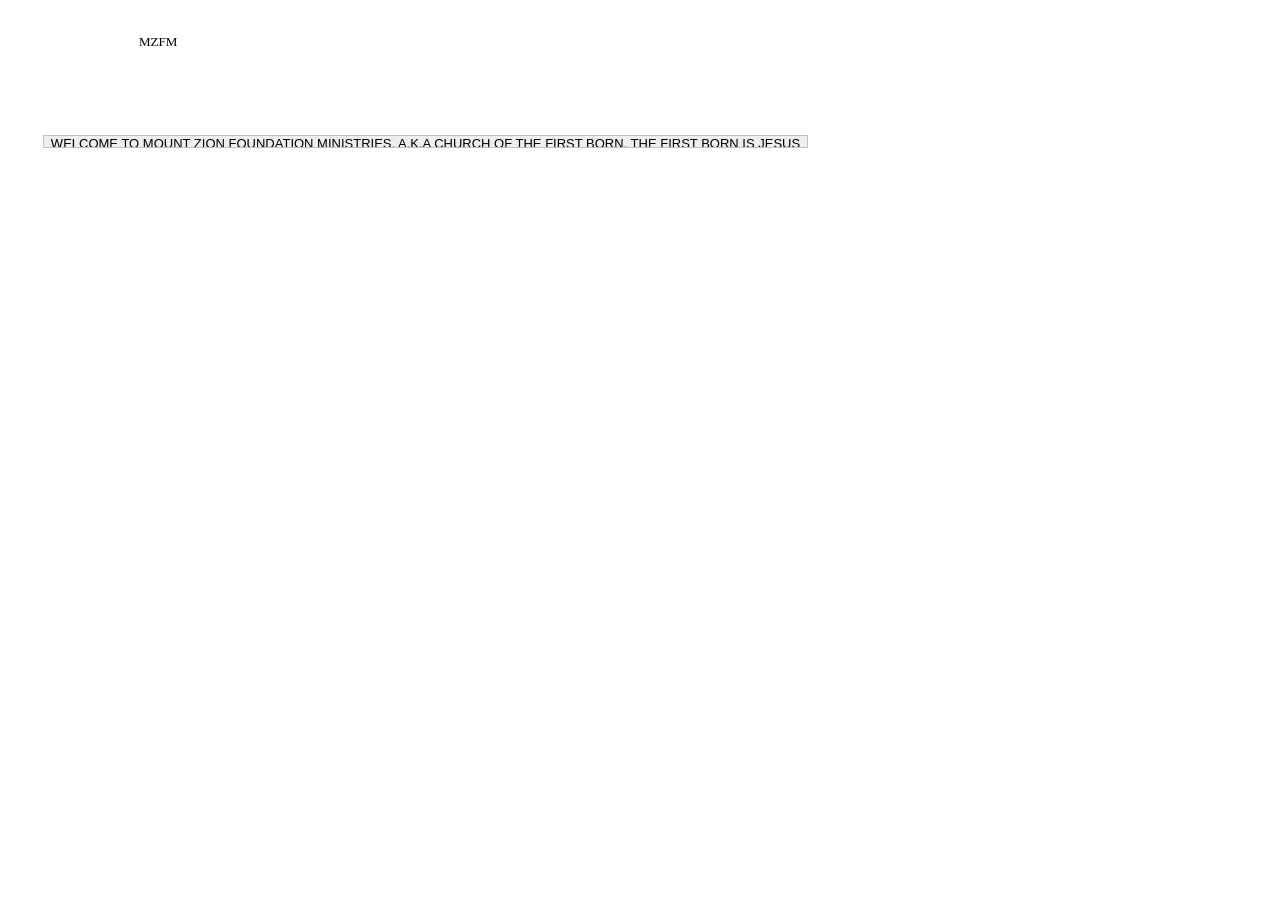
==== index.html @ b9bc9c2a "Add files via upload" ====
<!doctype html>
<html>
<head>
<meta charset="utf-8">
<title>Untitled Page</title>
<meta name="generator" content="WYSIWYG Web Builder 18 - https://www.wysiwygwebbuilder.com">
<link href="Untitled1.css" rel="stylesheet">
<link href="index.css" rel="stylesheet">
</head>
<body>
<div id="wb_Text1" style="position:absolute;left:139px;top:34px;width:513px;height:16px;z-index:0;">
<span style="color:#000000;font-family:Impact;font-size:13px;">MZFM</span></div>
<div id="wb_Marquee1" style="position:absolute;left:43px;top:135px;width:763px;height:11px;text-align:center;z-index:1;">
<div id="Marquee1">
<span style="color:#000000;font-family:Arial;font-size:13px;">WELCOME TO MOUNT ZION FOUNDATION MINISTRIES, A.K.A CHURCH OF THE FIRST BORN. THE FIRST BORN IS JESUS CHRIST. WE ARE GLAD TO HAVE YOU WITH US. DO VISIT OUR WEBSITE OR OUR SOCIAL MEDIA PLATFORMS, ON FACEBOOK, TIKTOK, YOUTUBE AND INSTAGRAM. ALSO FEEL FREE TO LIKE, COMMENT AND SHARE OUR CONTENTS ON OUR PLATFORMS. GOD BLESS YOU!</span></div></div>
</body>
</html>
---- index.css ----
body
{
   background-color: #FFFFFF;
   color: #000000;
   font-family: Arial;
   font-weight: normal;
   font-size: 13px;
   line-height: 1.1875;
   margin: 0;
   padding: 0;
}
#wb_Text1 
{
   background-color: transparent;
   background-image: none;
   border: 0px solid #008000;
   border-radius: 0px;
   padding: 0;
   margin: 0;
   text-align: left;
}
#wb_Text1 div
{
   text-align: left;
}
#wb_Marquee1 
{
   background-color: #EEEEEE;
   background-image: none;
   border: 1px solid #C0C0C0;
   border-radius: 0px;
   overflow-y: hidden;
   padding: 0;
   margin: 0;
   text-align: center;
}
#wb_Marquee1 div
{
   text-align: center;
}
#wb_Marquee1
{
   overflow: hidden;
   position: relative;
}
#Marquee1
{
   position: absolute;
   width: 100%;
   height: 100%;
   margin: 0;
   padding: 0;
   animation: Marquee1-marquee 5000ms linear infinite;
}
@keyframes Marquee1-marquee
{
   0%
   {
   transform: translateX(100%);
   }
   100%
   {
   transform: translateX(-100%);
   }
}
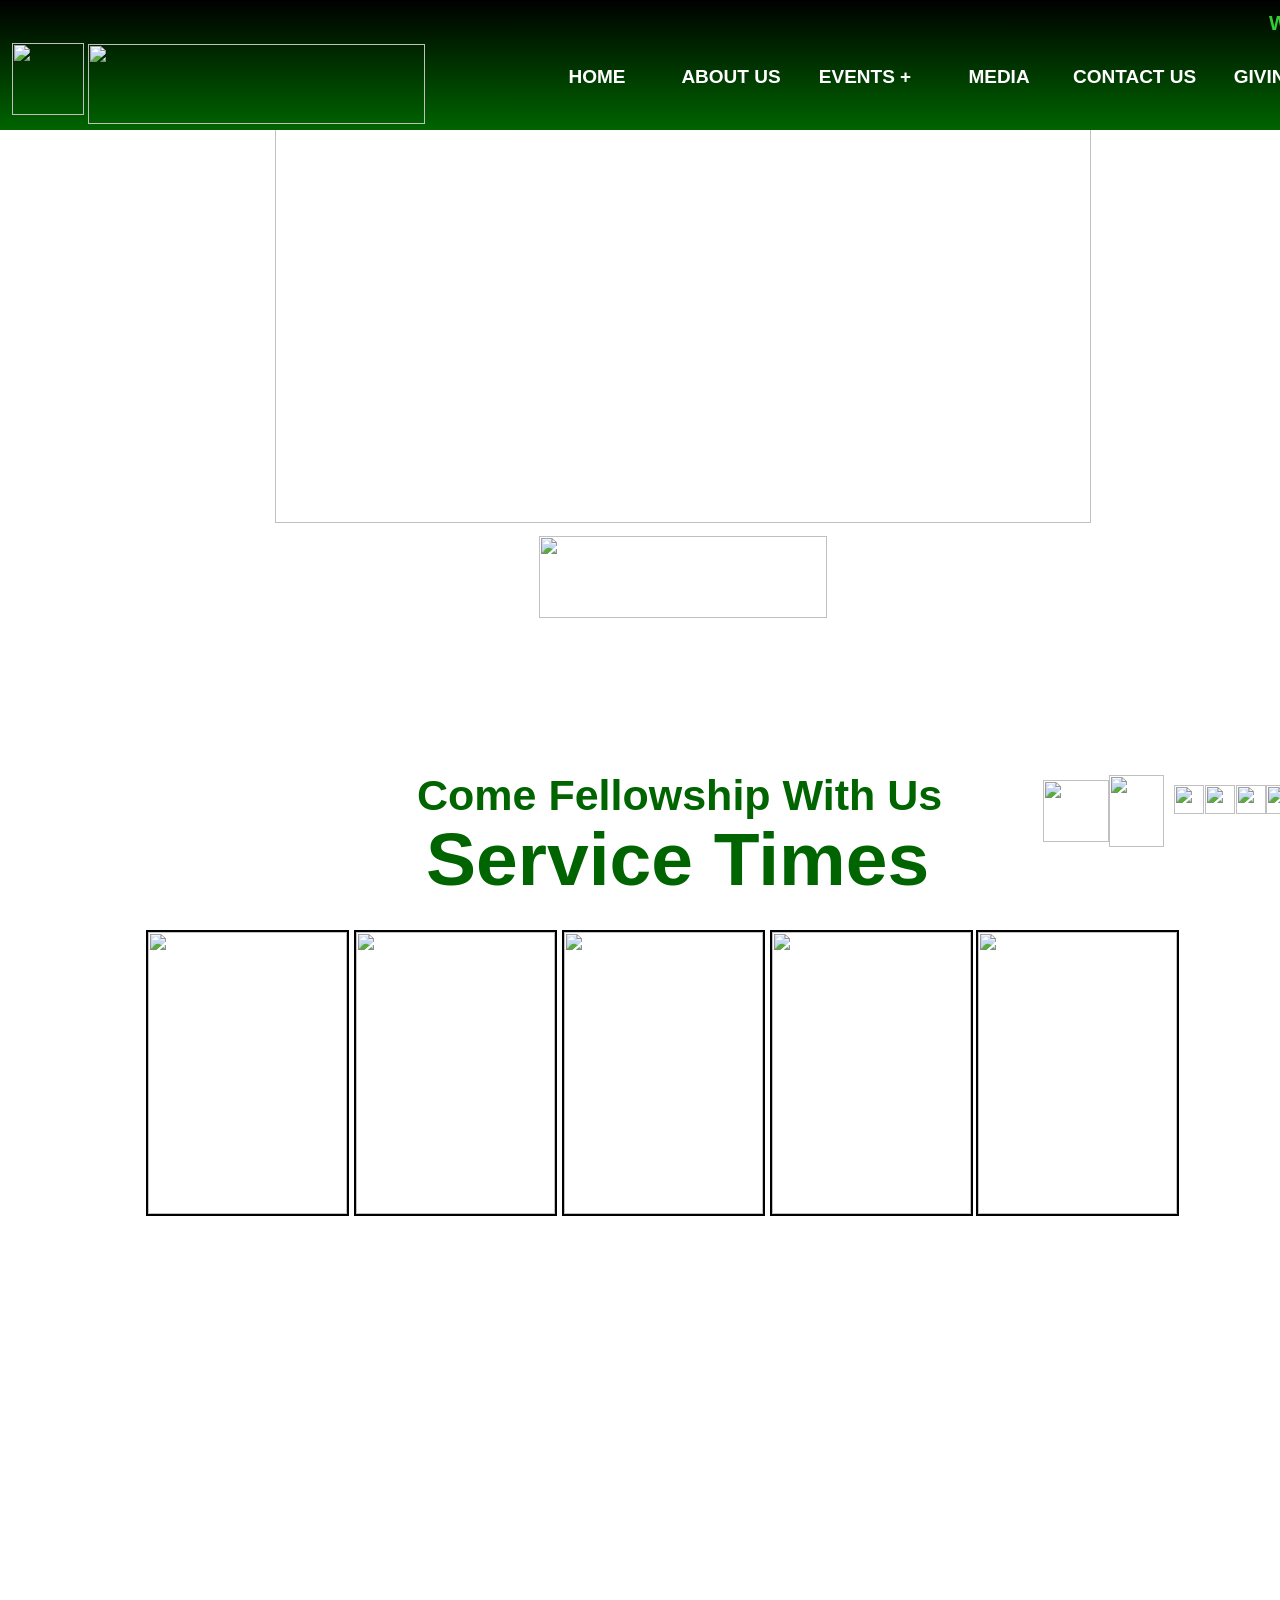
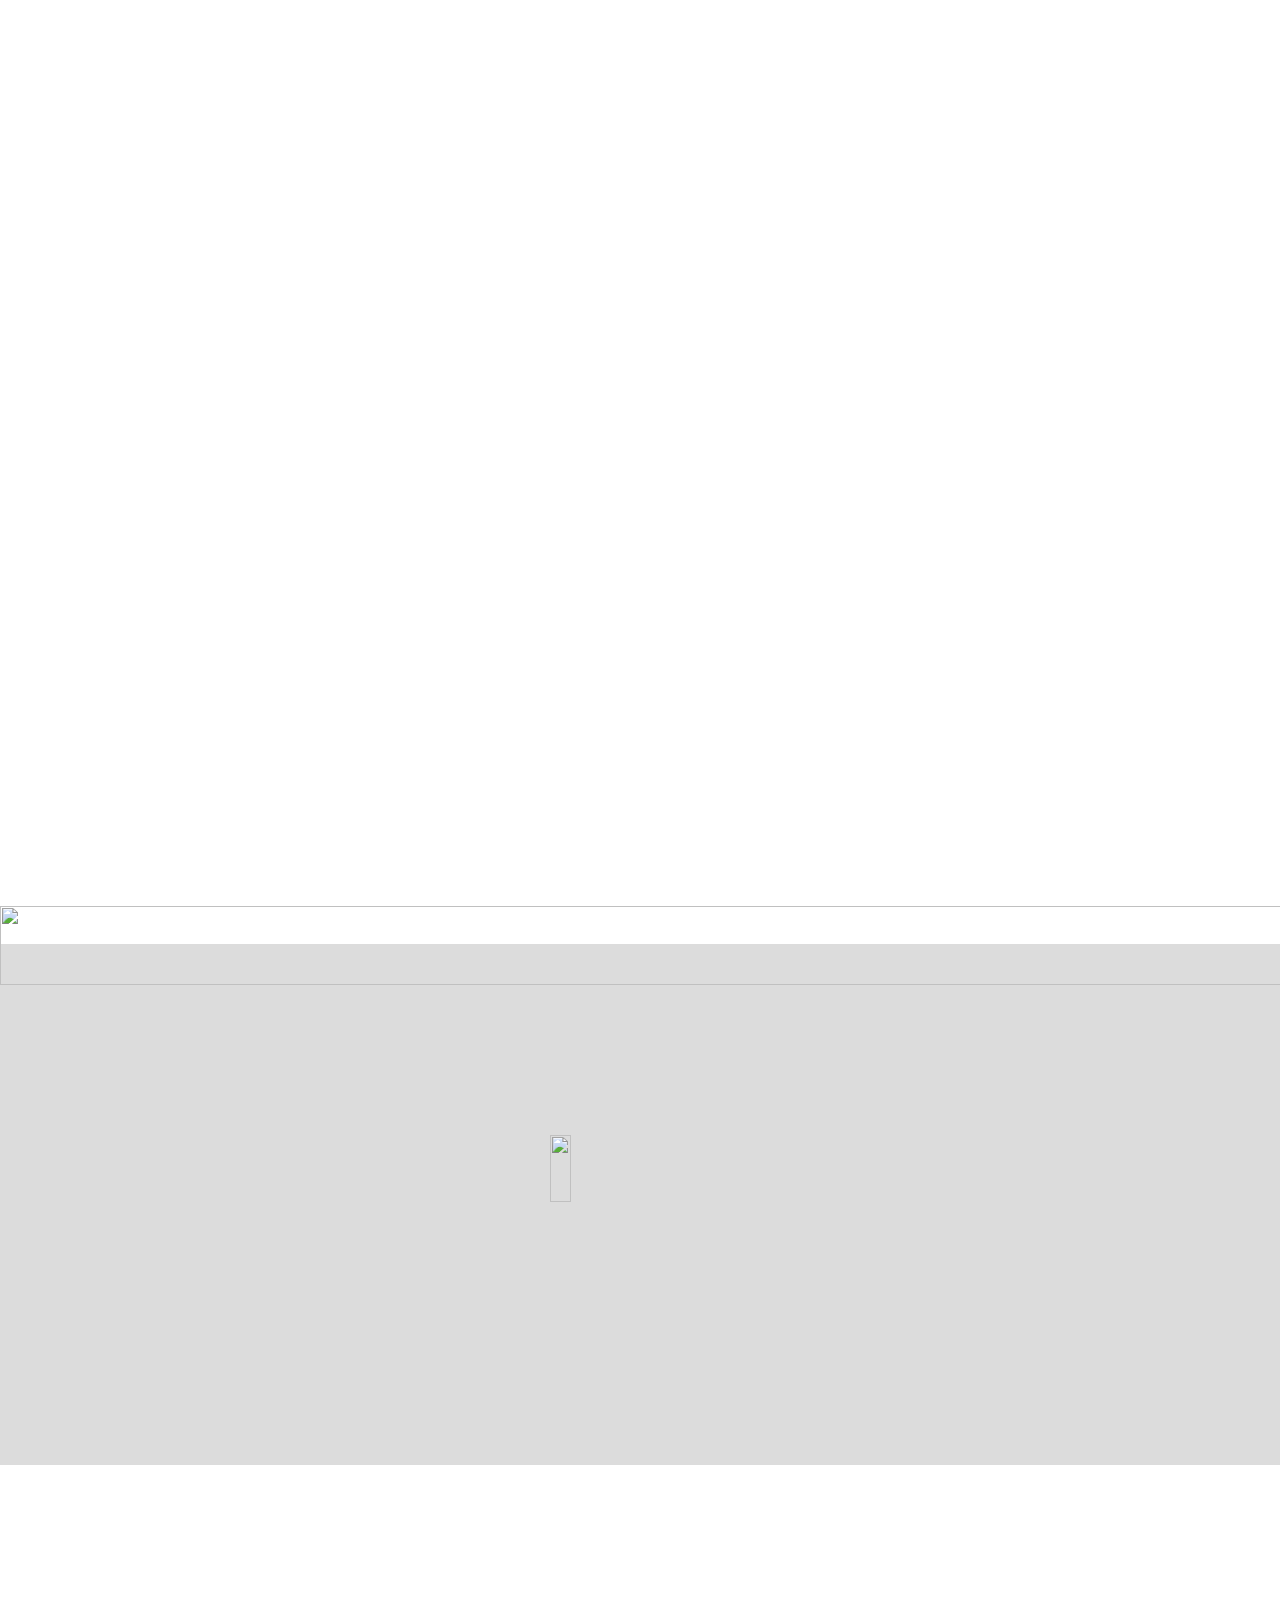
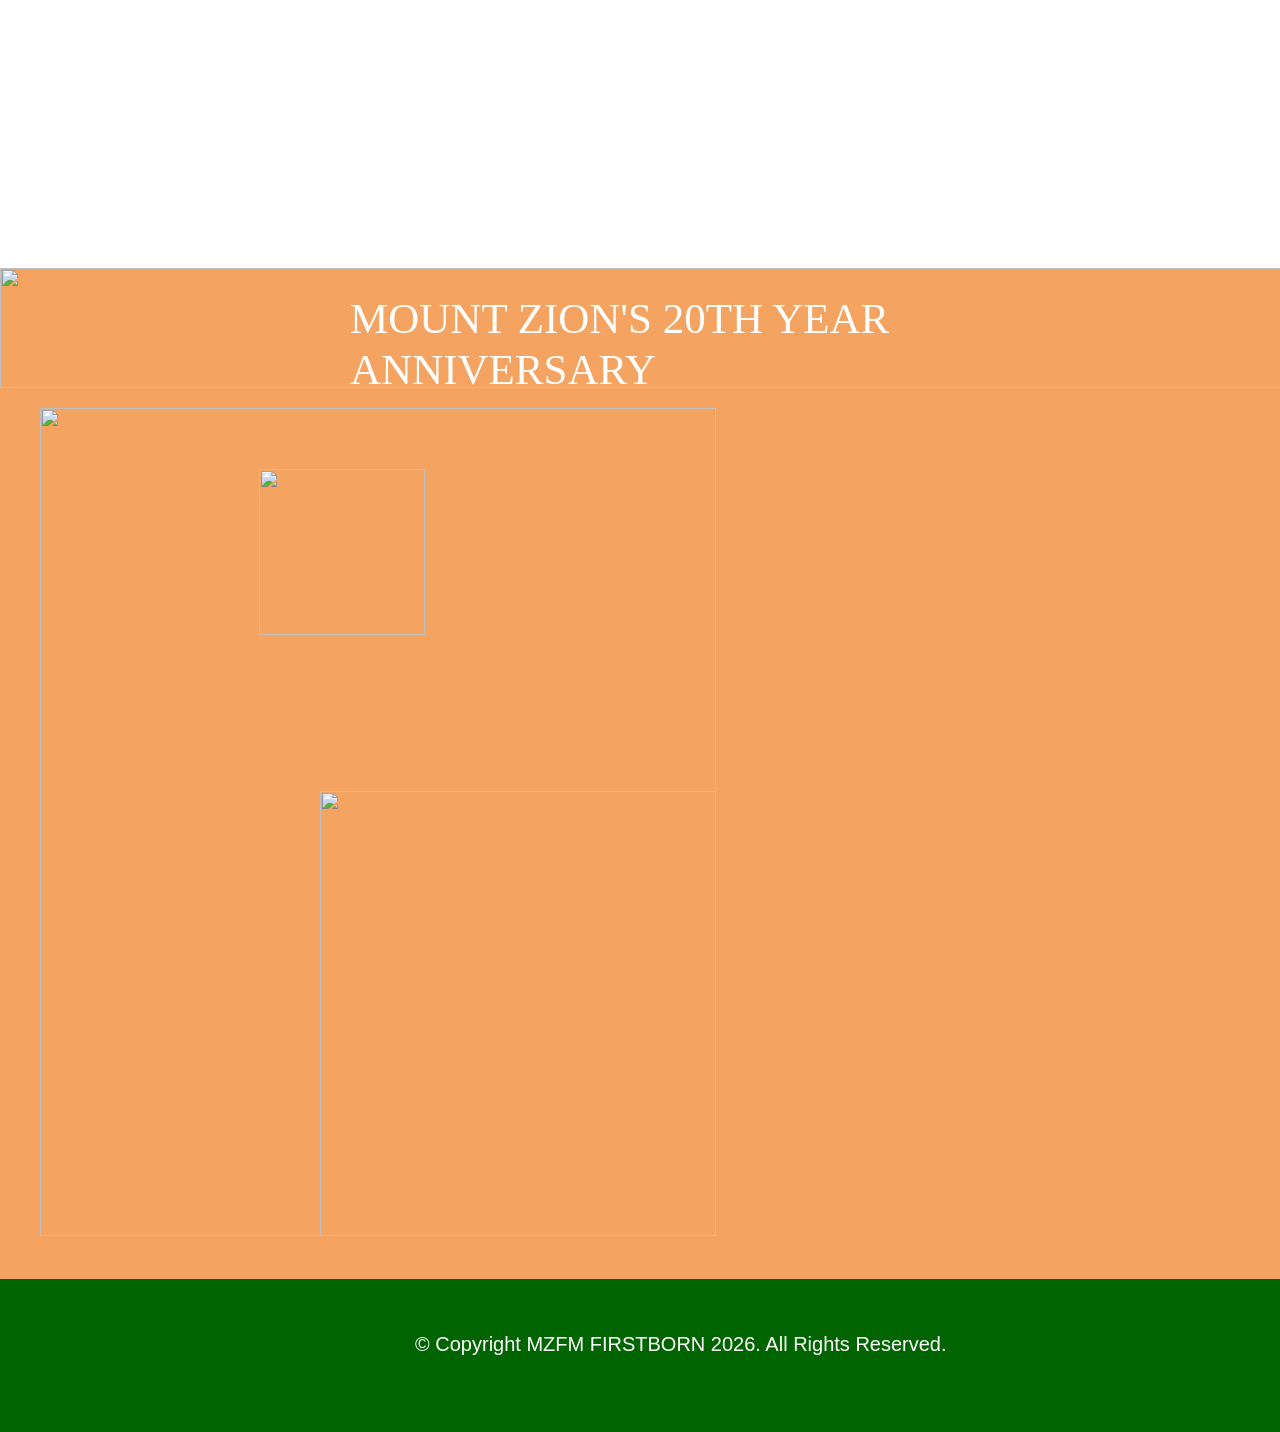
==== commit 721d0ce4: "Add files via upload" ====
--- a/index.html
+++ b/index.html
@@ -2,16 +2,230 @@
 <html>
 <head>
 <meta charset="utf-8">
-<title>Untitled Page</title>
+<title>MZFM-Firstborn</title>
 <meta name="generator" content="WYSIWYG Web Builder 18 - https://www.wysiwygwebbuilder.com">
-<link href="Untitled1.css" rel="stylesheet">
+<link href="MZFM_Website_Design_5.css" rel="stylesheet">
 <link href="index.css" rel="stylesheet">
+<script src="jquery-3.6.0.min.js"></script>
+<script src="wb.parallax.min.js"></script>
+<script src="jquery.ui.effect.min.js"></script>
+<script src="wwb18.min.js"></script>
+<script>
+$(document).ready(function()
+{
+   $('#wb_Whose_Report_Image').addClass('visibility-hidden');
+   $('#wb_Text5').addClass('visibility-hidden');
+   $('#wb_Dad_Abt_Img').addClass('visibility-hidden');
+   $('#About_us_Text').addClass('visibility-hidden');
+   $('#wb_MZFM_Image').addClass('visibility-hidden');
+   $('#wb_Text6').addClass('visibility-hidden');
+   $('#wb_Shape4').addClass('visibility-hidden');
+   $('#Green_Layer').parallax();
+   $('#Layer8').parallax();
+   $('#Layer3').parallax();
+   $("a[href*='#Bookmark1']").click(function(event)
+   {
+      event.preventDefault();
+      $('html, body').stop().animate({ scrollTop: $('#wb_Bookmark1').offset().top }, 600, 'easeInSine');
+   });
+   function onScrollBookmark1()
+   {
+      var $obj = $("#wb_Bookmark1");
+      if (!$obj.hasClass("in-viewport") && $obj.inViewPort(false))
+      {
+         $obj.addClass("in-viewport");
+         AnimateCss('wb_Whose_Report_Image', 'animate-fade-in-left', 500, 500);
+         AnimateCss('wb_Text5', 'animate-fade-in-right', 400, 500);
+      }
+      else
+      if ($obj.hasClass("in-viewport") && !$obj.inViewPort(true))
+      {
+         $obj.removeClass("in-viewport");
+         AnimateCss('wb_Whose_Report_Image', 'animate-fade-out', 500, 500);
+         AnimateCss('wb_Text5', 'animate-fade-out', 400, 500);
+      }
+   }
+   if (!$('#wb_Bookmark1').inViewPort(true))
+   {
+      $('#wb_Bookmark1').addClass("in-viewport");
+   }
+   onScrollBookmark1();
+   $(window).scroll(function(event)
+   {
+      onScrollBookmark1();
+   });
+   $("a[href*='#Bookmark2']").click(function(event)
+   {
+      event.preventDefault();
+      $('html, body').stop().animate({ scrollTop: $('#wb_Bookmark2').offset().top }, 600, 'linear');
+   });
+   function onScrollBookmark2()
+   {
+      var $obj = $("#wb_Bookmark2");
+      if (!$obj.hasClass("in-viewport") && $obj.inViewPort(false))
+      {
+         $obj.addClass("in-viewport");
+         AnimateCss('wb_Dad_Abt_Img', 'animate-fade-in-left', 300, 500);
+         AnimateCss('About_us_Text', 'animate-fade-in-left', 400, 500);
+         AnimateCss('wb_MZFM_Image', 'animate-fade-in-right', 450, 500);
+         AnimateCss('wb_Text6', 'animate-fade-in-up', 500, 500);
+      }
+   }
+   onScrollBookmark2();
+   $(window).scroll(function(event)
+   {
+      onScrollBookmark2();
+   });
+   function onScrollShape5()
+   {
+      var $obj = $("#wb_Shape5");
+      if (!$obj.hasClass("in-viewport") && $obj.inViewPort(false))
+      {
+         $obj.addClass("in-viewport");
+         AnimateCss('wb_Shape4', 'animate-fade-in-up', 300, 500);
+      }
+      else
+      if ($obj.hasClass("in-viewport") && !$obj.inViewPort(true))
+      {
+         $obj.removeClass("in-viewport");
+         AnimateCss('wb_Shape4', 'animate-fade-out', 300, 500);
+      }
+   }
+   if (!$('#wb_Shape5').inViewPort(true))
+   {
+      $('#wb_Shape5').addClass("in-viewport");
+   }
+   onScrollShape5();
+   $(window).scroll(function(event)
+   {
+      onScrollShape5();
+   });
+   $('#Layer5').parallax();
+});
+</script>
 </head>
 <body>
-<div id="wb_Text1" style="position:absolute;left:139px;top:34px;width:513px;height:16px;z-index:0;">
-<span style="color:#000000;font-family:Impact;font-size:13px;">MZFM</span></div>
-<div id="wb_Marquee1" style="position:absolute;left:43px;top:135px;width:763px;height:11px;text-align:center;z-index:1;">
-<div id="Marquee1">
-<span style="color:#000000;font-family:Arial;font-size:13px;">WELCOME TO MOUNT ZION FOUNDATION MINISTRIES, A.K.A CHURCH OF THE FIRST BORN. THE FIRST BORN IS JESUS CHRIST. WE ARE GLAD TO HAVE YOU WITH US. DO VISIT OUR WEBSITE OR OUR SOCIAL MEDIA PLATFORMS, ON FACEBOOK, TIKTOK, YOUTUBE AND INSTAGRAM. ALSO FEEL FREE TO LIKE, COMMENT AND SHARE OUR CONTENTS ON OUR PLATFORMS. GOD BLESS YOU!</span></div></div>
+<div id="Green_Layer" style="position:absolute;text-align:left;left:0px;top:8px;width:100.6632%;height:835px;z-index:37;">
+<div id="wb_Shape2" style="position:absolute;left:539px;top:528px;width:288px;height:82px;z-index:1;">
+<a href="./About-Us.html"><img class="hover" src="images/img0002_hover.png" alt="" width="288" height="82" style="border-width:0;width:288px;height:82px;"><span class="default"><img src="images/img0002.png" id="Shape2" alt="" width="288" height="82" style="width:288px;height:82px;"></span></a></div>
+<div id="Layer1" style="position:absolute;text-align:left;left:196px;top:35px;width:974px;height:501px;z-index:2;">
+<div id="wb_Image5" style="position:absolute;left:79px;top:21px;width:816px;height:459px;z-index:0;">
+<img src="images/Website Intro.gif" id="Image5" alt="" width="816" height="459"></div>
+</div>
+</div>
+<div id="Layer8" style="position:absolute;text-align:left;left:0px;top:757px;width:1366px;height:527px;z-index:38;">
+<div id="wb_Image7" style="position:absolute;left:1043px;top:23px;width:66px;height:62px;z-index:3;">
+<a href="https://www.facebook.com/share/182vGvgdi2/" target="_blank"><img src="images/Facebook Logo.png" id="Image7" alt="" width="66" height="62"></a></div>
+<div id="wb_Image8" style="position:absolute;left:1174px;top:28px;width:30px;height:29px;z-index:4;">
+<img src="images/Tiktok Logo.png" id="Image8" alt="" width="30" height="28"></div>
+<div id="wb_Image9" style="position:absolute;left:1205px;top:28px;width:30px;height:29px;z-index:5;">
+<img src="images/Instagram Logo.png" id="Image9" alt="" width="30" height="28"></div>
+<div id="wb_Image10" style="position:absolute;left:1236px;top:28px;width:30px;height:29px;z-index:6;">
+<img src="images/WhatsApp.png" id="Image10" alt="" width="30" height="28"></div>
+<div id="wb_Image11" style="position:absolute;left:1266px;top:28px;width:30px;height:29px;z-index:7;">
+<img src="images/Youtube Logo.png" id="Image11" alt="" width="30" height="28"></div>
+<div id="wb_Text8" style="position:absolute;left:417px;top:13px;width:532px;height:48px;z-index:8;">
+<span style="color:#006400;font-family:Arial;font-size:43px;"><strong>Come Fellowship With Us</strong></span></div>
+<div id="wb_Text9" style="position:absolute;left:426px;top:58px;width:514px;height:83px;z-index:9;">
+<span style="color:#006400;font-family:Arial;font-size:75px;"><strong>Service Times</strong></span></div>
+<div id="wb_Image13" style="position:absolute;left:770px;top:173px;width:199px;height:282px;z-index:10;">
+<a href="#" onmouseover="SetImage('Image13','images/Feet washing Service Second Picture.png');return false;" onmouseout="SetImage('Image13','images/Feet Washing Image.png');return false;"><img src="images/Feet Washing Image.png" id="Image13" alt="" width="199" height="281"></a></div>
+<div id="wb_Image12" style="position:absolute;left:562px;top:173px;width:199px;height:282px;z-index:11;">
+<a href="#" onmouseover="SetImage('Image12','images/COmmunion Service second Image.png');return false;" onmouseout="SetImage('Image12','images/Communion Service Image.png');return false;"><img src="images/Communion Service Image.png" id="Image12" alt="" width="199" height="281"></a></div>
+<div id="wb_Image6" style="position:absolute;left:354px;top:173px;width:199px;height:282px;z-index:12;">
+<a href="#" onmouseover="SetImage('Image6','images/Bible Study Second Image.png');return false;" onmouseout="SetImage('Image6','images/Bible Study Image.png');return false;"><img src="images/Bible Study Image.png" id="Image6" alt="" width="199" height="281"></a></div>
+<div id="wb_Image3" style="position:absolute;left:146px;top:173px;width:199px;height:282px;z-index:13;">
+<a href="#" onmouseover="SetImage('Image3','images/Sunday Service 2nd Image.png');return false;" onmouseout="SetImage('Image3','images/Sunday Service Image.png');return false;"><img src="images/Sunday Service Image.png" id="Image3" alt="" width="199" height="281"></a></div>
+<div id="wb_Image14" style="position:absolute;left:976px;top:173px;width:199px;height:282px;z-index:14;">
+<a href="#" onmouseover="SetImage('Image14','images/Deliverance Second Image.png');return false;" onmouseout="SetImage('Image14','images/Deliverance Service Image.png');return false;"><img src="images/Deliverance Service Image.png" id="Image14" alt="" width="199" height="281"></a></div>
+<div id="wb_Image15" style="position:absolute;left:1109px;top:18px;width:55px;height:72px;z-index:15;">
+<a href="www.youtube.com/@mountzionfoundationministe6264" target="_blank"><img src="images/Youtube Logo.png" id="Image15" alt="" width="55" height="52"></a></div>
+</div>
+<div id="Layer2" style="position:absolute;text-align:left;left:0px;top:1322px;width:1366px;height:612px;z-index:39;">
+<div id="wb_Dad_Abt_Img" style="position:absolute;left:38px;top:53px;width:389px;height:454px;z-index:17;">
+<img src="images/Daddy Replacable Image.png" id="Dad_Abt_Img" alt="" width="389" height="475"></div>
+<div id="wb_MZFM_Image" style="position:absolute;left:487px;top:26px;width:830px;height:95px;z-index:18;">
+<img src="images/MZFM Text.png" id="MZFM_Image" alt="" width="830" height="95"></div>
+<div id="wb_Text6" style="position:absolute;left:501px;top:115px;width:816px;height:264px;z-index:19;">
+<span style="color:#000000;font-family:Arial;font-size:24px;line-height:38px;"><strong>Mount Zion Foundation Ministries is a deliverance ministry founded by Apostle Paul O. Nkiruka in the year 2006. The church is located at No. 15 Oguntade Street, Off Talabi Sojomehin Street, By Femi Bus/Stop Ajuwon Ogun State. <br>Nigeria. It is also known as The Church of the First Born, and the first born is Jesus Christ.<br>Mount Zion Foundation Ministries is a deliverance ministry </strong></span></div>
+<div id="wb_Bookmark2" style="position:absolute;left:446px;top:116px;width:39px;height:40px;z-index:20;">
+<div id="Bookmark2" style="visibility:hidden;"></div>
+</div>
+</div>
+<div id="Layer3" style="position:absolute;text-align:left;left:0px;top:1934px;width:1357px;height:768px;z-index:40;">
+</div>
+<div id="Layer4" style="position:absolute;text-align:left;left:0px;top:2544px;width:1366px;height:521px;z-index:41;">
+<div id="wb_Bookmark1" style="position:absolute;left:536px;top:118px;width:49px;height:57px;z-index:21;">
+<div id="Bookmark1" style="visibility:hidden;"></div>
+</div>
+<div id="wb_Whose_Report_Image" style="position:absolute;left:30px;top:60px;width:515px;height:290px;z-index:22;">
+<img src="images/Backup_of_Healing & Deliverance Program.png" id="Whose_Report_Image" alt="" width="515" height="290"></div>
+<div id="wb_Text5" style="position:absolute;left:573px;top:50px;width:762px;height:317px;text-align:justify;z-index:23;">
+<span style="color:#000000;font-family:Arial;font-size:20px;line-height:26px;"><strong>There is going to be A 3 day Healing and deliverance programme commencing on Friday the 31st of July, to run till Sunday the 2nd of August 2026. The theme of the program is &quot;WHOSE REPORT SHALL YOU BELIEVE?&quot; The time is 7:00am on Friday and Saturday, and 8:00am on Sunday. On the last day, there will be an anointing session for VISIBLE EVIDENCE. This programme will annul every evil report we have had in the past pertaining our health, businesses, finances, marriages and other aspects of our lives. By Divine instruction, our Daddy, Apostle Paul O. Nkiruka has asked anyone who is having any health issues or challenges, and has any medical report given to him or her by doctors, to come with the reports. And God will change the negative reports to a positive one. Please, it is very important that we invite people to this wonderful programme to take part in the deliverance that God will effect in the lives of His Children.</strong></span></div>
+<div id="wb_Shape4" style="position:absolute;left:539px;top:387px;width:288px;height:82px;z-index:24;">
+<a href="./About-Us.html"><img class="hover" src="images/img0004_hover.png" alt="" width="288" height="82" style="border-width:0;width:288px;height:82px;"><span class="default"><img src="images/img0004.png" id="Shape4" alt="" width="288" height="82" style="width:288px;height:82px;"></span></a></div>
+<div id="wb_Shape5" style="position:absolute;left:550px;top:191px;width:21px;height:67px;z-index:25;">
+<img src="images/img0006.png" id="Shape5" alt="" width="21" height="67" style="width:21px;height:67px;"></div>
+</div>
+<div id="wb_Image4" style="position:absolute;left:1755px;top:1225px;width:0px;height:0px;z-index:42;">
+<img src="" id="Image4" alt=""></div>
+<div id="wb_Shape3" style="position:absolute;left:0px;top:2506px;width:1365px;height:79px;z-index:43;">
+<img src="images/img0003.png" id="Shape3" alt="" width="1365" height="79" style="width:1365px;height:79px;"></div>
+<div id="Layer5" style="position:absolute;text-align:left;left:0px;top:3057px;width:1366px;height:764px;z-index:44;">
+</div>
+<div id="Layer6" style="position:absolute;text-align:left;left:0px;top:3468px;width:1366px;height:1023px;z-index:45;">
+<div id="wb_Shape6" style="position:absolute;left:0px;top:0px;width:1366px;height:120px;z-index:26;">
+<img src="images/img0007.png" id="Shape6" alt="" width="1366" height="120" style="width:1366px;height:120px;"></div>
+<div id="wb_Text2" style="position:absolute;left:350px;top:25px;width:666px;height:52px;z-index:27;">
+<span style="color:#FFFFFF;font-family:Impact;font-size:43px;">MOUNT ZION'S 20TH YEAR ANNIVERSARY</span></div>
+<div id="wb_Shape1" style="position:absolute;left:365px;top:80px;width:636px;height:7px;z-index:28;">
+<img src="images/img0001.png" id="Shape1" alt="" width="636" height="7" style="width:636px;height:7px;"></div>
+<div id="wb_Shape7" style="position:absolute;left:40px;top:140px;width:676px;height:828px;z-index:29;">
+<img src="images/img0008.png" id="Shape7" alt="" width="676" height="828" style="width:676px;height:828px;"></div>
+<div id="wb_Image17" style="position:absolute;left:320px;top:523px;width:396px;height:445px;z-index:30;">
+<img src="images/Anniv Mum & Dad Picture.png" id="Image17" alt="" width="396" height="446"></div>
+<div id="wb_Image18" style="position:absolute;left:259px;top:201px;width:166px;height:166px;z-index:31;">
+<img src="images/20th year Anniversary.png" id="Image18" alt="" width="166" height="166"></div>
+</div>
+<div id="Layer7" style="position:absolute;text-align:left;left:0px;top:4479px;width:1366px;height:153px;z-index:46;">
+<div id="wb_Text7" style="position:absolute;left:415px;top:54px;width:537px;height:22px;z-index:32;">
+<span style="color:#FFFFFF;font-family:Arial;font-size:20px;">&#0169; Copyright MZFM FIRSTBORN 2026. All Rights Reserved.</span></div>
+</div>
+<div id="Navigation_Layer" style="position:fixed;text-align:center;left:0;top:0;right:0;height:130px;z-index:47;">
+<div id="Navigation_Layer_Container" style="width:1357px;position:relative;margin-left:auto;margin-right:auto;text-align:left;">
+<div id="wb_Image1" style="position:absolute;left:12px;top:43px;width:72px;height:72px;z-index:33;">
+<img src="images/MZFM Logo.png" id="Image1" alt="" width="72" height="71"></div>
+<div id="wb_Image2" style="position:absolute;left:88px;top:44px;width:337px;height:80px;z-index:34;">
+<img src="images/Logo Teexts_AS5Q.png" id="Image2" alt="" width="337" height="55"></div>
+<marquee direction="left" scrolldelay="100" scrollamount="4" behavior="scroll" loop="0" style="position:absolute;left:1px;top:12px;width:1342px;height:31px;z-index:35;" id="Marquee1"><span style="color:#32CD32;font-family:Arial;font-size:20px;"><strong>Welcome To Mount Zion Foundation Ministries, A.K.A Church Of The First Born, and the First Born Is Jesus Christ. Kindly Join Us Every Thursday, From 7am to 9:30am, For Our Weekly Service, Tagged The Hour Of Truth, Every First Tuesday Of Every Month Is Our Feet Washing Service By 6:30am, Every First Friday Of Every Month Is Our Holy Communion Service By 5pm. Remain Blessed As You Fellowship With Us.</strong></span></marquee>
+<div id="wb_CssMenu2" style="position:absolute;left:532px;top:53px;width:804px;height:56px;z-index:36;">
+<ul id="CssMenu2" role="menubar" class="nav">
+<li role="menuitem" class="nav-item firstmain"><a class="nav-link" href="./index.html" target="_self">HOME</a>
+</li>
+<li role="menuitem" class="nav-item"><a class="nav-link" href="./About-Us.html" target="_self">ABOUT&nbsp;US</a>
+</li>
+<li role="menuitem" class="nav-item"><a class="nav-link withsubmenu" href="./Events.html" target="_self">EVENTS&nbsp;+</a>
+
+<ul role="menu">
+<li role="menuitem" class="nav-item firstitem"><a class="nav-link" href="" target="_self">LIVE&nbsp;EVENTS</a>
+</li>
+<li role="menuitem" class="nav-item"><a class="nav-link" href="" target="_self">UP&nbsp;-&nbsp;COMING&nbsp;EVENTS</a>
+</li>
+<li role="menuitem" class="nav-item"><a class="nav-link" href="" target="_self">PREVIOUS&nbsp;EVENTS</a>
+</li>
+<li role="menuitem" class="nav-item lastitem"><a class="nav-link" href="" target="_self">DAILY&nbsp;NUGGETS</a>
+</li>
+</ul>
+</li>
+<li role="menuitem" class="nav-item"><a class="nav-link" href="" target="_self">MEDIA</a>
+</li>
+<li role="menuitem" class="nav-item"><a class="nav-link" href="./Contact-Us.html" target="_self">CONTACT&nbsp;US</a>
+</li>
+<li role="menuitem" class="nav-item"><a class="nav-link" href="" target="_self">GIVING</a>
+</li>
+</ul>
+</div>
+</div>
+</div>
 </body>
 </html>
--- a/index.css
+++ b/index.css
@@ -9,57 +9,730 @@
    margin: 0;
    padding: 0;
 }
-#wb_Text1 
-{
-   background-color: transparent;
-   background-image: none;
-   border: 0px solid #008000;
-   border-radius: 0px;
-   padding: 0;
-   margin: 0;
-   text-align: left;
-}
-#wb_Text1 div
-{
-   text-align: left;
-}
-#wb_Marquee1 
-{
-   background-color: #EEEEEE;
-   background-image: none;
-   border: 1px solid #C0C0C0;
+.visibility-hidden
+{
+   visibility: hidden;
+}
+#wb_Image1
+{
+   vertical-align: top;
+}
+#Image1
+{
+   border: 0px solid #000000;
+   border-radius: 0px;
+   padding: 0;
+   margin: 0;
+   left: 0;
+   top: 0;
+   width: 100%;
+   height: 100%;
+}
+#wb_Image2
+{
+   vertical-align: top;
+}
+#Image2
+{
+   border: 0px solid #000000;
+   border-radius: 0px;
+   padding: 0;
+   margin: 0;
+   left: 0;
+   top: 0;
+   width: 100%;
+   height: 100%;
+}
+#Green_Layer
+{
+   background-color: transparent;
+   background-image: url('images/BG Image.png');
+   background-repeat: repeat;
+   background-position: center center;
+   background-attachment: fixed;
+   background-position: 50% 0;
+   background-size: cover;
+   border-radius: 0px;
+}
+#Layer8
+{
+   background-color: transparent;
+   background-image: url('images/Concrete.png');
+   background-repeat: repeat;
+   background-position: left top;
+   background-attachment: fixed;
+   background-position: 50% 0;
+   background-size: cover;
+   border-radius: 0px;
+}
+#Layer1
+{
+   background-color: transparent;
+   background-image: none;
+   border-radius: 0px;
+}
+#Layer2
+{
+   background-color: #FFFFFF;
+   background-image: none;
+   border-radius: 0px;
+}
+#wb_Shape2 a img
+{
+   position: absolute;
+   left: 0;
+}
+#wb_Shape2 .default
+{
+   position: absolute;
+   left: 0;
+}
+#wb_Shape2 a .hover
+{
+   visibility: hidden;
+}
+#wb_Shape2 a:hover .hover
+{
+   visibility: visible;
+}
+#wb_Shape2 a:hover .default
+{
+   visibility: hidden;
+}
+#Shape2
+{
+   border-width: 0;
+   vertical-align: top;
+}
+#wb_Shape2
+{
+   margin: 0;
+   animation: animate-fade-in-up 1000ms linear 750ms 1 normal both;
+}
+#Marquee1 
+{
+   background-clip: padding-box;
+   background-color: transparent;
+   background-image: none;
+   border: 0px solid #C0C0C0;
    border-radius: 0px;
    overflow-y: hidden;
    padding: 0;
    margin: 0;
+   text-align: left;
+}
+#Marquee1
+{
+   color: #32CD32;
+   font-family: Arial;
+   font-weight: normal;
+   font-size: 20px;
+}
+#Marquee1 div
+{
+   text-align: left;
+}
+#Layer3
+{
+   background-color: transparent;
+   background-image: url('images/DSC_0265.JPG');
+   background-repeat: repeat;
+   background-position: center center;
+   background-attachment: fixed;
+   background-position: 50% 0;
+   background-size: cover;
+   border-radius: 0px;
+}
+#Layer4
+{
+   background-color: #DCDCDC;
+   background-image: none;
+   border-radius: 0px;
+}
+#wb_Dad_Abt_Img
+{
+   vertical-align: top;
+}
+#Dad_Abt_Img
+{
+   border: 0px solid #000000;
+   border-radius: 0px;
+   padding: 0;
+   margin: 0;
+   left: 0;
+   top: 0;
+   width: 100%;
+   height: 100%;
+}
+#wb_Image4
+{
+   vertical-align: top;
+}
+#Image4
+{
+   border: 0px solid #000000;
+   border-radius: 0px;
+   padding: 0;
+   margin: 0;
+   left: 0;
+   top: 0;
+   width: 100%;
+   height: 100%;
+}
+#wb_MZFM_Image
+{
+   vertical-align: top;
+}
+#MZFM_Image
+{
+   border: 0px solid #000000;
+   border-radius: 0px;
+   padding: 0;
+   margin: 0;
+   left: 0;
+   top: 0;
+   width: 100%;
+   height: 100%;
+}
+#wb_Text6 
+{
+   background-color: transparent;
+   background-image: none;
+   border: 0px solid #000000;
+   border-radius: 0px;
+   padding: 0;
+   margin: 0;
+   text-align: left;
+}
+#wb_Text6 div
+{
+   text-align: left;
+}
+#Shape3
+{
+   border-width: 0;
+   vertical-align: top;
+}
+#wb_Whose_Report_Image
+{
+   vertical-align: top;
+}
+#Whose_Report_Image
+{
+   border: 0px solid #000000;
+   border-radius: 0px;
+   padding: 0;
+   margin: 0;
+   left: 0;
+   top: 0;
+   width: 100%;
+   height: 100%;
+}
+#wb_Image7
+{
+   vertical-align: top;
+}
+#Image7
+{
+   border: 0px solid #000000;
+   border-radius: 0px;
+   padding: 0;
+   margin: 0;
+   left: 0;
+   top: 0;
+   width: 100%;
+   height: 100%;
+}
+#wb_Image8
+{
+   vertical-align: top;
+}
+#Image8
+{
+   border: 0px solid #000000;
+   border-radius: 0px;
+   padding: 0;
+   margin: 0;
+   left: 0;
+   top: 0;
+   width: 100%;
+   height: 100%;
+}
+#wb_Image9
+{
+   vertical-align: top;
+}
+#Image9
+{
+   border: 0px solid #000000;
+   border-radius: 0px;
+   padding: 0;
+   margin: 0;
+   left: 0;
+   top: 0;
+   width: 100%;
+   height: 100%;
+}
+#wb_Image10
+{
+   vertical-align: top;
+}
+#Image10
+{
+   border: 0px solid #000000;
+   border-radius: 0px;
+   padding: 0;
+   margin: 0;
+   left: 0;
+   top: 0;
+   width: 100%;
+   height: 100%;
+}
+#wb_Image11
+{
+   vertical-align: top;
+}
+#Image11
+{
+   border: 0px solid #000000;
+   border-radius: 0px;
+   padding: 0;
+   margin: 0;
+   left: 0;
+   top: 0;
+   width: 100%;
+   height: 100%;
+}
+#wb_Text5 
+{
+   background-color: transparent;
+   background-image: none;
+   border: 0px solid #000000;
+   border-radius: 0px;
+   padding: 0;
+   margin: 0;
+   text-align: justify;
+}
+#wb_Text5 div
+{
+   text-align: justify;
+}
+#wb_Shape4 a img
+{
+   position: absolute;
+   left: 0;
+}
+#wb_Shape4 .default
+{
+   position: absolute;
+   left: 0;
+}
+#wb_Shape4 a .hover
+{
+   visibility: hidden;
+}
+#wb_Shape4 a:hover .hover
+{
+   visibility: visible;
+}
+#wb_Shape4 a:hover .default
+{
+   visibility: hidden;
+}
+#Shape4
+{
+   border-width: 0;
+   vertical-align: top;
+}
+#wb_Shape4
+{
+   margin: 0;
+   animation: animate-fade-in-up 1000ms linear 750ms 1 normal both;
+}
+#Shape5
+{
+   border-width: 0;
+   vertical-align: top;
+}
+#Layer5
+{
+   background-color: transparent;
+   background-image: url('images/DSC_0868.JPG');
+   background-repeat: repeat;
+   background-position: left top;
+   background-attachment: fixed;
+   background-position: 50% 0;
+   background-size: cover;
+   border-radius: 0px;
+}
+#Layer6
+{
+   background-color: #F4A460;
+   background-image: none;
+   border-radius: 0px;
+}
+#Layer7
+{
+   background-color: #006400;
+   background-image: none;
+   border-radius: 0px;
+}
+#Shape6
+{
+   border-width: 0;
+   vertical-align: top;
+}
+#Navigation_Layer
+{
+   background-image: linear-gradient(to top, #006400 0%, #000000 100%);
+   border-radius: 0px;
+}
+#wb_Text7 
+{
+   background-color: transparent;
+   background-image: none;
+   border: 0px solid #000000;
+   border-radius: 0px;
+   padding: 0;
+   margin: 0;
+   text-align: left;
+}
+#wb_Text7 div
+{
+   text-align: left;
+}
+#wb_Text8 
+{
+   background-color: transparent;
+   background-image: none;
+   border: 0px solid #006400;
+   border-radius: 0px;
+   padding: 0;
+   margin: 0;
+   text-align: left;
+}
+#wb_Text8 div
+{
+   text-align: left;
+}
+#wb_Text9 
+{
+   background-color: transparent;
+   background-image: none;
+   border: 0px solid #000000;
+   border-radius: 0px;
+   padding: 0;
+   margin: 0;
+   text-align: left;
+}
+#wb_Text9 div
+{
+   text-align: left;
+}
+#wb_Image3
+{
+   vertical-align: top;
+}
+#Image3
+{
+   border: 2px solid #000000;
+   border-radius: 0px;
+   padding: 0;
+   margin: 0;
+   left: 0;
+   top: 0;
+   width: 100%;
+   height: 100%;
+}
+#wb_Image6
+{
+   vertical-align: top;
+}
+#Image6
+{
+   border: 2px solid #000000;
+   border-radius: 0px;
+   padding: 0;
+   margin: 0;
+   left: 0;
+   top: 0;
+   width: 100%;
+   height: 100%;
+}
+#wb_Image12
+{
+   vertical-align: top;
+}
+#Image12
+{
+   border: 2px solid #000000;
+   border-radius: 0px;
+   padding: 0;
+   margin: 0;
+   left: 0;
+   top: 0;
+   width: 100%;
+   height: 100%;
+}
+#wb_Image13
+{
+   vertical-align: top;
+}
+#Image13
+{
+   border: 2px solid #000000;
+   border-radius: 0px;
+   padding: 0;
+   margin: 0;
+   left: 0;
+   top: 0;
+   width: 100%;
+   height: 100%;
+}
+#wb_Image14
+{
+   vertical-align: top;
+}
+#Image14
+{
+   border: 2px solid #000000;
+   border-radius: 0px;
+   padding: 0;
+   margin: 0;
+   left: 0;
+   top: 0;
+   width: 100%;
+   height: 100%;
+}
+#wb_CssMenu2
+{
+   border: 0px solid #FFFFFF;
+   border-radius: 0px;
+   background-color: transparent;
+   margin: 0;
    text-align: center;
 }
-#wb_Marquee1 div
-{
+#wb_CssMenu2 ul
+{
+   list-style-type: none;
+   margin: 0;
+   padding: 0;
+   position: relative;
+   display: inline-block;
+}
+#wb_CssMenu2 li
+{
+   float: left;
+   margin: 0;
+   padding: 0px 4px 0px 0px;
+   width: 130px;
+}
+#wb_CssMenu2 a
+{
+   display: block;
+   float: left;
+   color: #FFFFFF;
+   border: 0px solid #CCCCCC;
+   border-radius: 0px;
+   background-color: transparent;
+   background-image: none;
+   font-family: Arial;
+   font-weight: bold;
+   font-size: 19px;
+   font-style: normal;
+   text-decoration: none;
+   width: 120px;
+   height: 48px;
+   padding: 0 5px 0px 5px;
+   vertical-align: middle;
+   line-height: 48px;
    text-align: center;
 }
-#wb_Marquee1
-{
-   overflow: hidden;
+#wb_CssMenu2 li:hover a, #wb_CssMenu2 a:hover
+{
+   color: #FF0000;
+   border: 0px solid #2E6DA4;
+   background-color: transparent;
+   background-image: none;
+}
+#wb_CssMenu2 li.firstmain
+{
+   padding-left: 0px;
+}
+#wb_CssMenu2 li.lastmain
+{
+   padding-right: 0px;
+}
+#wb_CssMenu2 li:hover, #wb_CssMenu2 li a:hover
+{
    position: relative;
 }
-#Marquee1
+#wb_CssMenu2 a.withsubmenu
+{
+   padding: 0 5px 0 5px;
+   width: 120px;
+   background-image: none;
+}
+#wb_CssMenu2 li:hover a.withsubmenu, #wb_CssMenu2 a.withsubmenu:hover
+{
+   background-image: none;
+}
+#wb_CssMenu2 ul ul
 {
    position: absolute;
-   width: 100%;
-   height: 100%;
-   margin: 0;
-   padding: 0;
-   animation: Marquee1-marquee 5000ms linear infinite;
-}
-@keyframes Marquee1-marquee
-{
-   0%
-   {
-   transform: translateX(100%);
-   }
-   100%
-   {
-   transform: translateX(-100%);
-   }
-}
+   left: 0;
+   top: 0;
+   visibility: hidden;
+   width: 180px;
+   height: auto;
+   border: none;
+   background-color: #FFFFFF;
+}
+#wb_CssMenu2 ul :hover ul
+{
+   left: 0px;
+   top: 48px;
+   padding-top: 0px;
+   visibility: visible;
+}
+#wb_CssMenu2 .firstmain:hover ul
+{
+   left: 0px;
+}
+#wb_CssMenu2 li li
+{
+   width: 180px;
+   padding: 0 0px 0px 0px;
+   border: 0px solid #FFFFFF;
+   border-width: 0 0px;
+}
+#wb_CssMenu2 li li.firstitem
+{
+   border-top: 0px #FFFFFF solid;
+}
+#wb_CssMenu2 li li.lastitem
+{
+   border-bottom: 0px #FFFFFF solid;
+}
+#wb_CssMenu2 ul ul a, #wb_CssMenu2 ul :hover ul a
+{
+   float: none;
+   margin: 0;
+   width: 166px;
+   height: auto;
+   white-space: normal;
+   padding: 6px 6px 5px 6px;
+   background-color: #FFFFFF;
+   background-image: none;
+   border: 1px solid #CCCCCC;
+   color: #000000;
+   font-family: Arial;
+   font-weight: bold;
+   font-size: 15px;
+   font-style: normal;
+   line-height: 15px;
+   text-align: left;
+   text-decoration: none;
+}
+#wb_CssMenu2 ul :hover ul .firstitem a
+{
+   margin-top: 0px;
+}
+#wb_CssMenu2 ul ul :hover a, #wb_CssMenu2 ul ul a:hover, #wb_CssMenu2 ul ul :hover ul :hover a, #wb_CssMenu2 ul ul :hover ul a:hover
+{
+   background-color: #FF0000;
+   background-image: none;
+   border: 1px solid #2E6DA4;
+   color: #FFFFFF;
+}
+#wb_CssMenu2 br
+{
+   clear: both;
+   font-size: 1px;
+   height: 0;
+   line-height: 0;
+}
+#wb_Text2 
+{
+   background-color: transparent;
+   background-image: none;
+   border: 0px solid #000000;
+   border-radius: 0px;
+   padding: 0;
+   margin: 0;
+   text-align: left;
+}
+#wb_Text2 div
+{
+   text-align: left;
+}
+#Shape1
+{
+   border-width: 0;
+   vertical-align: top;
+}
+#Shape7
+{
+   border-width: 0;
+   vertical-align: top;
+}
+#wb_Image17
+{
+   vertical-align: top;
+}
+#Image17
+{
+   border: 0px solid #000000;
+   border-radius: 0px;
+   padding: 0;
+   margin: 0;
+   left: 0;
+   top: 0;
+   width: 100%;
+   height: 100%;
+}
+#wb_Image18
+{
+   vertical-align: top;
+}
+#Image18
+{
+   border: 0px solid #000000;
+   border-radius: 0px;
+   padding: 0;
+   margin: 0;
+   left: 0;
+   top: 0;
+   width: 100%;
+   height: 100%;
+}
+#wb_Image5
+{
+   vertical-align: top;
+}
+#Image5
+{
+   border: 0px solid #000000;
+   border-radius: 0px;
+   padding: 0;
+   margin: 0;
+   left: 0;
+   top: 0;
+   width: 100%;
+   height: 100%;
+}
+#wb_Image15
+{
+   vertical-align: top;
+}
+#Image15
+{
+   border: 0px solid #000000;
+   border-radius: 0px;
+   padding: 0;
+   margin: 0;
+   left: 0;
+   top: 0;
+   width: 100%;
+   height: 100%;
+}
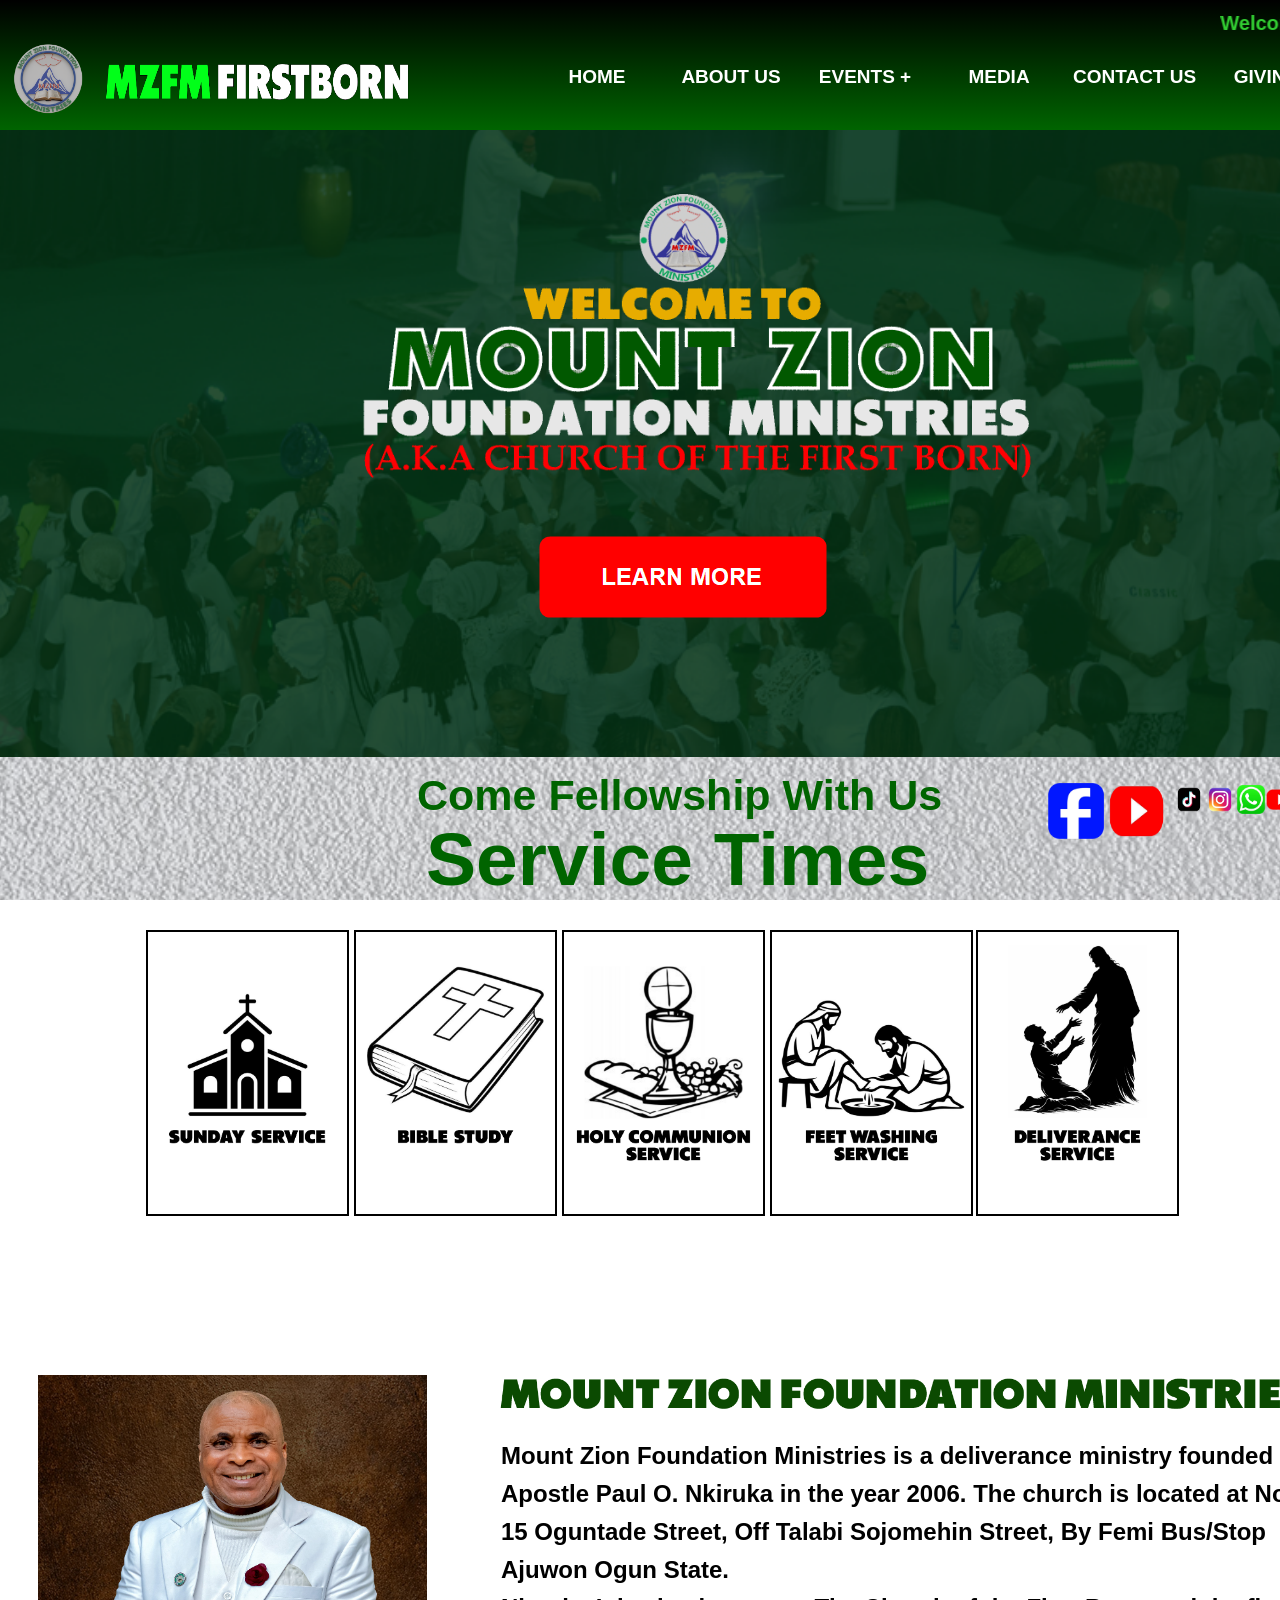
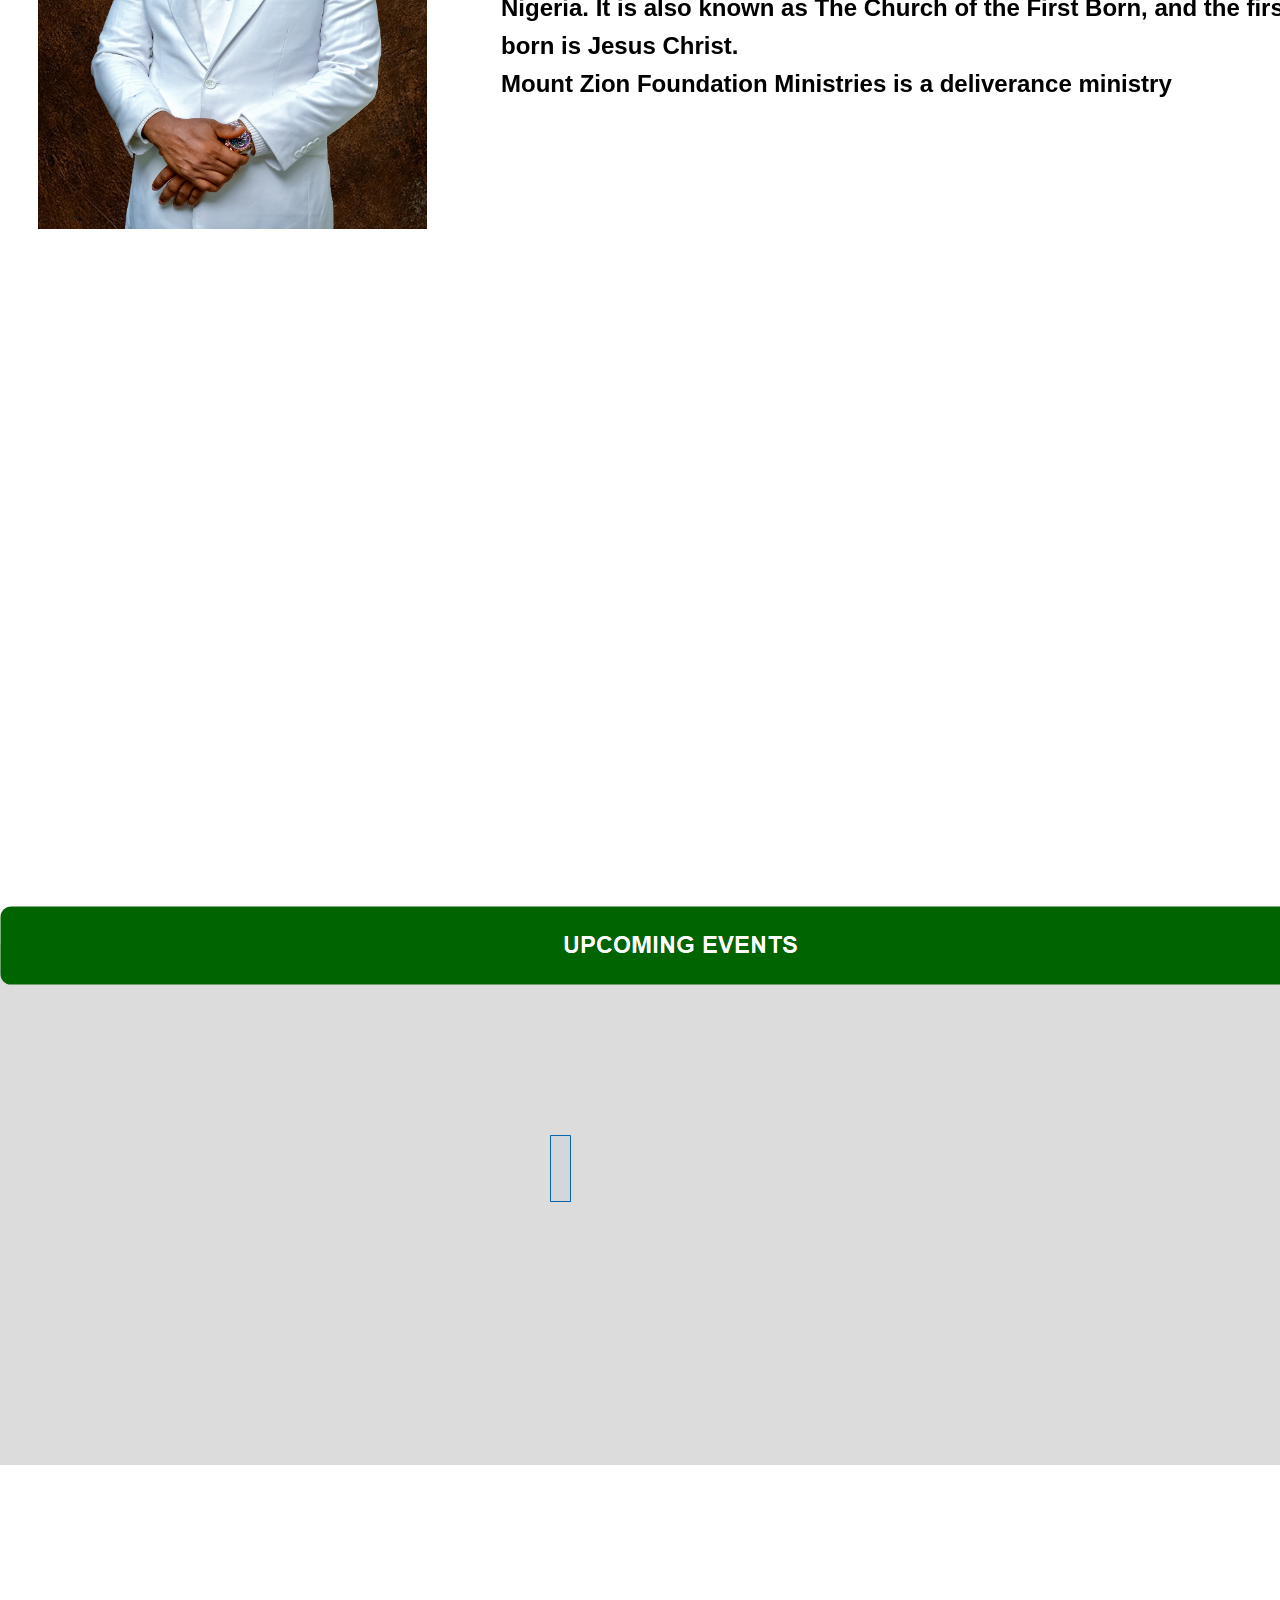
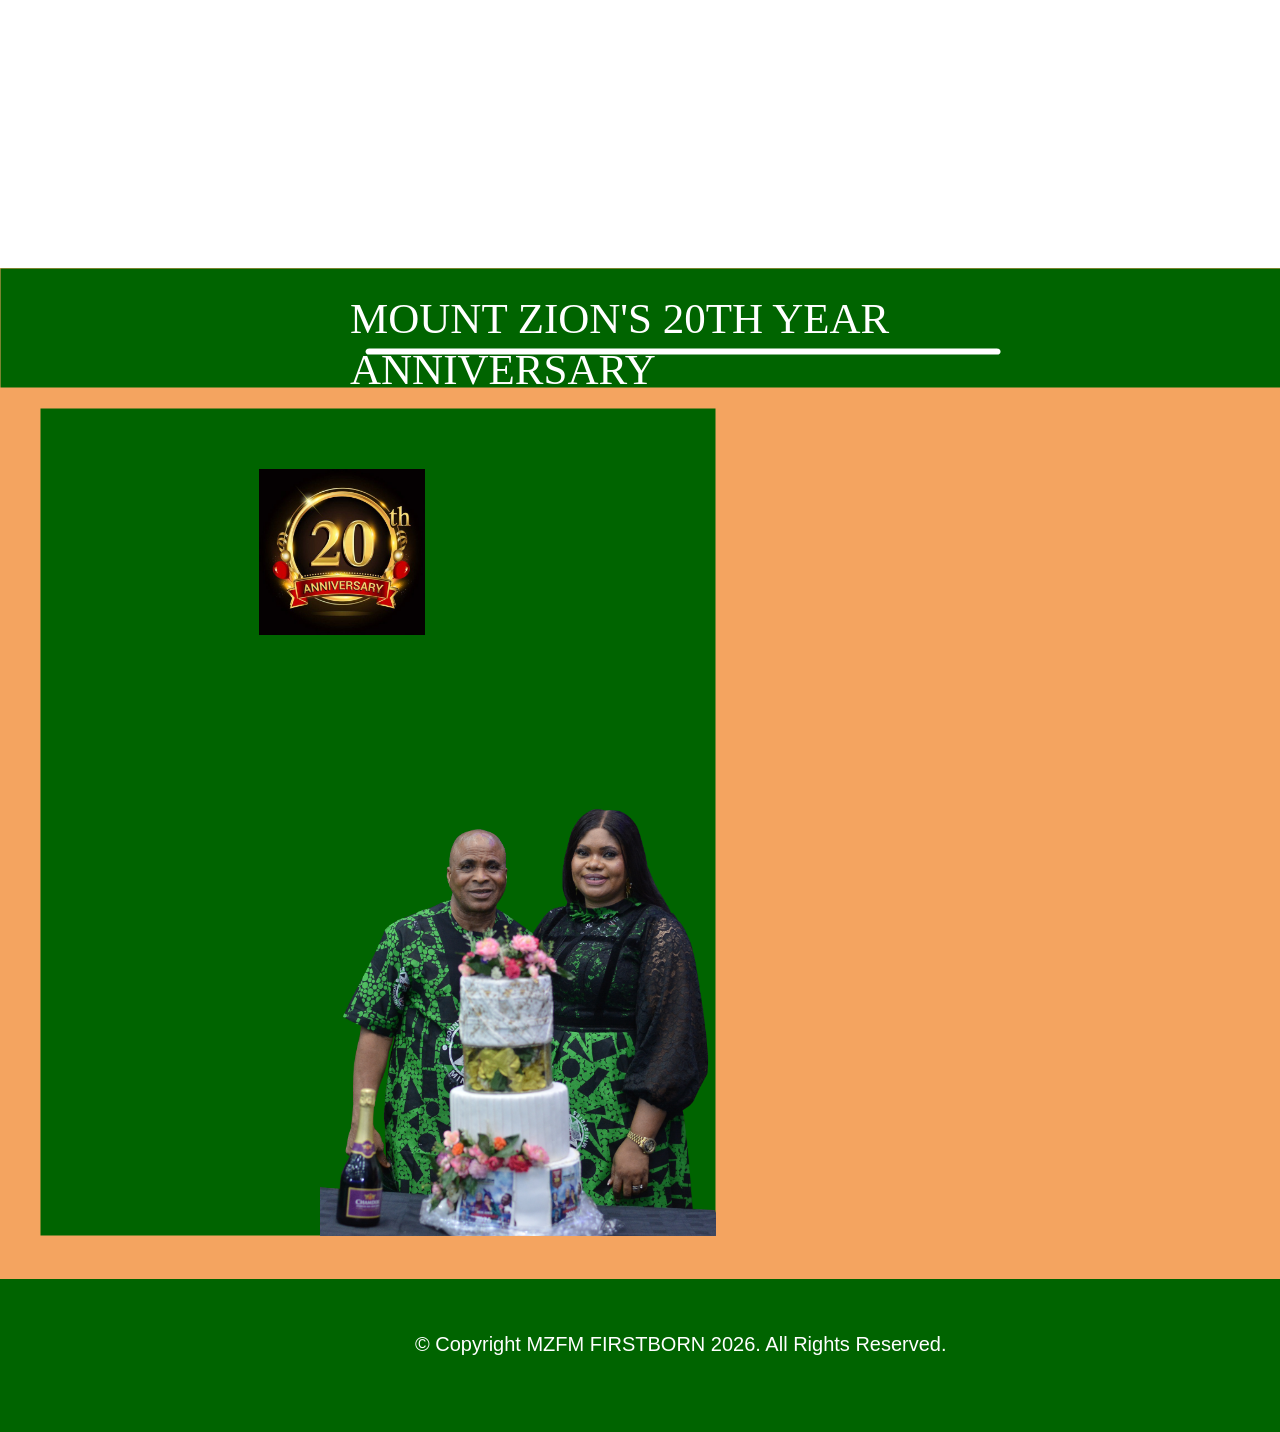
==== commit 91b65671: "FIles-For-Web" ====
--- a/index.html
+++ b/index.html
@@ -1,231 +1,231 @@
-<!doctype html>
-<html>
-<head>
-<meta charset="utf-8">
-<title>MZFM-Firstborn</title>
-<meta name="generator" content="WYSIWYG Web Builder 18 - https://www.wysiwygwebbuilder.com">
-<link href="MZFM_Website_Design_5.css" rel="stylesheet">
-<link href="index.css" rel="stylesheet">
-<script src="jquery-3.6.0.min.js"></script>
-<script src="wb.parallax.min.js"></script>
-<script src="jquery.ui.effect.min.js"></script>
-<script src="wwb18.min.js"></script>
-<script>
-$(document).ready(function()
-{
-   $('#wb_Whose_Report_Image').addClass('visibility-hidden');
-   $('#wb_Text5').addClass('visibility-hidden');
-   $('#wb_Dad_Abt_Img').addClass('visibility-hidden');
-   $('#About_us_Text').addClass('visibility-hidden');
-   $('#wb_MZFM_Image').addClass('visibility-hidden');
-   $('#wb_Text6').addClass('visibility-hidden');
-   $('#wb_Shape4').addClass('visibility-hidden');
-   $('#Green_Layer').parallax();
-   $('#Layer8').parallax();
-   $('#Layer3').parallax();
-   $("a[href*='#Bookmark1']").click(function(event)
-   {
-      event.preventDefault();
-      $('html, body').stop().animate({ scrollTop: $('#wb_Bookmark1').offset().top }, 600, 'easeInSine');
-   });
-   function onScrollBookmark1()
-   {
-      var $obj = $("#wb_Bookmark1");
-      if (!$obj.hasClass("in-viewport") && $obj.inViewPort(false))
-      {
-         $obj.addClass("in-viewport");
-         AnimateCss('wb_Whose_Report_Image', 'animate-fade-in-left', 500, 500);
-         AnimateCss('wb_Text5', 'animate-fade-in-right', 400, 500);
-      }
-      else
-      if ($obj.hasClass("in-viewport") && !$obj.inViewPort(true))
-      {
-         $obj.removeClass("in-viewport");
-         AnimateCss('wb_Whose_Report_Image', 'animate-fade-out', 500, 500);
-         AnimateCss('wb_Text5', 'animate-fade-out', 400, 500);
-      }
-   }
-   if (!$('#wb_Bookmark1').inViewPort(true))
-   {
-      $('#wb_Bookmark1').addClass("in-viewport");
-   }
-   onScrollBookmark1();
-   $(window).scroll(function(event)
-   {
-      onScrollBookmark1();
-   });
-   $("a[href*='#Bookmark2']").click(function(event)
-   {
-      event.preventDefault();
-      $('html, body').stop().animate({ scrollTop: $('#wb_Bookmark2').offset().top }, 600, 'linear');
-   });
-   function onScrollBookmark2()
-   {
-      var $obj = $("#wb_Bookmark2");
-      if (!$obj.hasClass("in-viewport") && $obj.inViewPort(false))
-      {
-         $obj.addClass("in-viewport");
-         AnimateCss('wb_Dad_Abt_Img', 'animate-fade-in-left', 300, 500);
-         AnimateCss('About_us_Text', 'animate-fade-in-left', 400, 500);
-         AnimateCss('wb_MZFM_Image', 'animate-fade-in-right', 450, 500);
-         AnimateCss('wb_Text6', 'animate-fade-in-up', 500, 500);
-      }
-   }
-   onScrollBookmark2();
-   $(window).scroll(function(event)
-   {
-      onScrollBookmark2();
-   });
-   function onScrollShape5()
-   {
-      var $obj = $("#wb_Shape5");
-      if (!$obj.hasClass("in-viewport") && $obj.inViewPort(false))
-      {
-         $obj.addClass("in-viewport");
-         AnimateCss('wb_Shape4', 'animate-fade-in-up', 300, 500);
-      }
-      else
-      if ($obj.hasClass("in-viewport") && !$obj.inViewPort(true))
-      {
-         $obj.removeClass("in-viewport");
-         AnimateCss('wb_Shape4', 'animate-fade-out', 300, 500);
-      }
-   }
-   if (!$('#wb_Shape5').inViewPort(true))
-   {
-      $('#wb_Shape5').addClass("in-viewport");
-   }
-   onScrollShape5();
-   $(window).scroll(function(event)
-   {
-      onScrollShape5();
-   });
-   $('#Layer5').parallax();
-});
-</script>
-</head>
-<body>
-<div id="Green_Layer" style="position:absolute;text-align:left;left:0px;top:8px;width:100.6632%;height:835px;z-index:37;">
-<div id="wb_Shape2" style="position:absolute;left:539px;top:528px;width:288px;height:82px;z-index:1;">
-<a href="./About-Us.html"><img class="hover" src="images/img0002_hover.png" alt="" width="288" height="82" style="border-width:0;width:288px;height:82px;"><span class="default"><img src="images/img0002.png" id="Shape2" alt="" width="288" height="82" style="width:288px;height:82px;"></span></a></div>
-<div id="Layer1" style="position:absolute;text-align:left;left:196px;top:35px;width:974px;height:501px;z-index:2;">
-<div id="wb_Image5" style="position:absolute;left:79px;top:21px;width:816px;height:459px;z-index:0;">
-<img src="images/Website Intro.gif" id="Image5" alt="" width="816" height="459"></div>
-</div>
-</div>
-<div id="Layer8" style="position:absolute;text-align:left;left:0px;top:757px;width:1366px;height:527px;z-index:38;">
-<div id="wb_Image7" style="position:absolute;left:1043px;top:23px;width:66px;height:62px;z-index:3;">
-<a href="https://www.facebook.com/share/182vGvgdi2/" target="_blank"><img src="images/Facebook Logo.png" id="Image7" alt="" width="66" height="62"></a></div>
-<div id="wb_Image8" style="position:absolute;left:1174px;top:28px;width:30px;height:29px;z-index:4;">
-<img src="images/Tiktok Logo.png" id="Image8" alt="" width="30" height="28"></div>
-<div id="wb_Image9" style="position:absolute;left:1205px;top:28px;width:30px;height:29px;z-index:5;">
-<img src="images/Instagram Logo.png" id="Image9" alt="" width="30" height="28"></div>
-<div id="wb_Image10" style="position:absolute;left:1236px;top:28px;width:30px;height:29px;z-index:6;">
-<img src="images/WhatsApp.png" id="Image10" alt="" width="30" height="28"></div>
-<div id="wb_Image11" style="position:absolute;left:1266px;top:28px;width:30px;height:29px;z-index:7;">
-<img src="images/Youtube Logo.png" id="Image11" alt="" width="30" height="28"></div>
-<div id="wb_Text8" style="position:absolute;left:417px;top:13px;width:532px;height:48px;z-index:8;">
-<span style="color:#006400;font-family:Arial;font-size:43px;"><strong>Come Fellowship With Us</strong></span></div>
-<div id="wb_Text9" style="position:absolute;left:426px;top:58px;width:514px;height:83px;z-index:9;">
-<span style="color:#006400;font-family:Arial;font-size:75px;"><strong>Service Times</strong></span></div>
-<div id="wb_Image13" style="position:absolute;left:770px;top:173px;width:199px;height:282px;z-index:10;">
-<a href="#" onmouseover="SetImage('Image13','images/Feet washing Service Second Picture.png');return false;" onmouseout="SetImage('Image13','images/Feet Washing Image.png');return false;"><img src="images/Feet Washing Image.png" id="Image13" alt="" width="199" height="281"></a></div>
-<div id="wb_Image12" style="position:absolute;left:562px;top:173px;width:199px;height:282px;z-index:11;">
-<a href="#" onmouseover="SetImage('Image12','images/COmmunion Service second Image.png');return false;" onmouseout="SetImage('Image12','images/Communion Service Image.png');return false;"><img src="images/Communion Service Image.png" id="Image12" alt="" width="199" height="281"></a></div>
-<div id="wb_Image6" style="position:absolute;left:354px;top:173px;width:199px;height:282px;z-index:12;">
-<a href="#" onmouseover="SetImage('Image6','images/Bible Study Second Image.png');return false;" onmouseout="SetImage('Image6','images/Bible Study Image.png');return false;"><img src="images/Bible Study Image.png" id="Image6" alt="" width="199" height="281"></a></div>
-<div id="wb_Image3" style="position:absolute;left:146px;top:173px;width:199px;height:282px;z-index:13;">
-<a href="#" onmouseover="SetImage('Image3','images/Sunday Service 2nd Image.png');return false;" onmouseout="SetImage('Image3','images/Sunday Service Image.png');return false;"><img src="images/Sunday Service Image.png" id="Image3" alt="" width="199" height="281"></a></div>
-<div id="wb_Image14" style="position:absolute;left:976px;top:173px;width:199px;height:282px;z-index:14;">
-<a href="#" onmouseover="SetImage('Image14','images/Deliverance Second Image.png');return false;" onmouseout="SetImage('Image14','images/Deliverance Service Image.png');return false;"><img src="images/Deliverance Service Image.png" id="Image14" alt="" width="199" height="281"></a></div>
-<div id="wb_Image15" style="position:absolute;left:1109px;top:18px;width:55px;height:72px;z-index:15;">
-<a href="www.youtube.com/@mountzionfoundationministe6264" target="_blank"><img src="images/Youtube Logo.png" id="Image15" alt="" width="55" height="52"></a></div>
-</div>
-<div id="Layer2" style="position:absolute;text-align:left;left:0px;top:1322px;width:1366px;height:612px;z-index:39;">
-<div id="wb_Dad_Abt_Img" style="position:absolute;left:38px;top:53px;width:389px;height:454px;z-index:17;">
-<img src="images/Daddy Replacable Image.png" id="Dad_Abt_Img" alt="" width="389" height="475"></div>
-<div id="wb_MZFM_Image" style="position:absolute;left:487px;top:26px;width:830px;height:95px;z-index:18;">
-<img src="images/MZFM Text.png" id="MZFM_Image" alt="" width="830" height="95"></div>
-<div id="wb_Text6" style="position:absolute;left:501px;top:115px;width:816px;height:264px;z-index:19;">
-<span style="color:#000000;font-family:Arial;font-size:24px;line-height:38px;"><strong>Mount Zion Foundation Ministries is a deliverance ministry founded by Apostle Paul O. Nkiruka in the year 2006. The church is located at No. 15 Oguntade Street, Off Talabi Sojomehin Street, By Femi Bus/Stop Ajuwon Ogun State. <br>Nigeria. It is also known as The Church of the First Born, and the first born is Jesus Christ.<br>Mount Zion Foundation Ministries is a deliverance ministry </strong></span></div>
-<div id="wb_Bookmark2" style="position:absolute;left:446px;top:116px;width:39px;height:40px;z-index:20;">
-<div id="Bookmark2" style="visibility:hidden;"></div>
-</div>
-</div>
-<div id="Layer3" style="position:absolute;text-align:left;left:0px;top:1934px;width:1357px;height:768px;z-index:40;">
-</div>
-<div id="Layer4" style="position:absolute;text-align:left;left:0px;top:2544px;width:1366px;height:521px;z-index:41;">
-<div id="wb_Bookmark1" style="position:absolute;left:536px;top:118px;width:49px;height:57px;z-index:21;">
-<div id="Bookmark1" style="visibility:hidden;"></div>
-</div>
-<div id="wb_Whose_Report_Image" style="position:absolute;left:30px;top:60px;width:515px;height:290px;z-index:22;">
-<img src="images/Backup_of_Healing & Deliverance Program.png" id="Whose_Report_Image" alt="" width="515" height="290"></div>
-<div id="wb_Text5" style="position:absolute;left:573px;top:50px;width:762px;height:317px;text-align:justify;z-index:23;">
-<span style="color:#000000;font-family:Arial;font-size:20px;line-height:26px;"><strong>There is going to be A 3 day Healing and deliverance programme commencing on Friday the 31st of July, to run till Sunday the 2nd of August 2026. The theme of the program is &quot;WHOSE REPORT SHALL YOU BELIEVE?&quot; The time is 7:00am on Friday and Saturday, and 8:00am on Sunday. On the last day, there will be an anointing session for VISIBLE EVIDENCE. This programme will annul every evil report we have had in the past pertaining our health, businesses, finances, marriages and other aspects of our lives. By Divine instruction, our Daddy, Apostle Paul O. Nkiruka has asked anyone who is having any health issues or challenges, and has any medical report given to him or her by doctors, to come with the reports. And God will change the negative reports to a positive one. Please, it is very important that we invite people to this wonderful programme to take part in the deliverance that God will effect in the lives of His Children.</strong></span></div>
-<div id="wb_Shape4" style="position:absolute;left:539px;top:387px;width:288px;height:82px;z-index:24;">
-<a href="./About-Us.html"><img class="hover" src="images/img0004_hover.png" alt="" width="288" height="82" style="border-width:0;width:288px;height:82px;"><span class="default"><img src="images/img0004.png" id="Shape4" alt="" width="288" height="82" style="width:288px;height:82px;"></span></a></div>
-<div id="wb_Shape5" style="position:absolute;left:550px;top:191px;width:21px;height:67px;z-index:25;">
-<img src="images/img0006.png" id="Shape5" alt="" width="21" height="67" style="width:21px;height:67px;"></div>
-</div>
-<div id="wb_Image4" style="position:absolute;left:1755px;top:1225px;width:0px;height:0px;z-index:42;">
-<img src="" id="Image4" alt=""></div>
-<div id="wb_Shape3" style="position:absolute;left:0px;top:2506px;width:1365px;height:79px;z-index:43;">
-<img src="images/img0003.png" id="Shape3" alt="" width="1365" height="79" style="width:1365px;height:79px;"></div>
-<div id="Layer5" style="position:absolute;text-align:left;left:0px;top:3057px;width:1366px;height:764px;z-index:44;">
-</div>
-<div id="Layer6" style="position:absolute;text-align:left;left:0px;top:3468px;width:1366px;height:1023px;z-index:45;">
-<div id="wb_Shape6" style="position:absolute;left:0px;top:0px;width:1366px;height:120px;z-index:26;">
-<img src="images/img0007.png" id="Shape6" alt="" width="1366" height="120" style="width:1366px;height:120px;"></div>
-<div id="wb_Text2" style="position:absolute;left:350px;top:25px;width:666px;height:52px;z-index:27;">
-<span style="color:#FFFFFF;font-family:Impact;font-size:43px;">MOUNT ZION'S 20TH YEAR ANNIVERSARY</span></div>
-<div id="wb_Shape1" style="position:absolute;left:365px;top:80px;width:636px;height:7px;z-index:28;">
-<img src="images/img0001.png" id="Shape1" alt="" width="636" height="7" style="width:636px;height:7px;"></div>
-<div id="wb_Shape7" style="position:absolute;left:40px;top:140px;width:676px;height:828px;z-index:29;">
-<img src="images/img0008.png" id="Shape7" alt="" width="676" height="828" style="width:676px;height:828px;"></div>
-<div id="wb_Image17" style="position:absolute;left:320px;top:523px;width:396px;height:445px;z-index:30;">
-<img src="images/Anniv Mum & Dad Picture.png" id="Image17" alt="" width="396" height="446"></div>
-<div id="wb_Image18" style="position:absolute;left:259px;top:201px;width:166px;height:166px;z-index:31;">
-<img src="images/20th year Anniversary.png" id="Image18" alt="" width="166" height="166"></div>
-</div>
-<div id="Layer7" style="position:absolute;text-align:left;left:0px;top:4479px;width:1366px;height:153px;z-index:46;">
-<div id="wb_Text7" style="position:absolute;left:415px;top:54px;width:537px;height:22px;z-index:32;">
-<span style="color:#FFFFFF;font-family:Arial;font-size:20px;">&#0169; Copyright MZFM FIRSTBORN 2026. All Rights Reserved.</span></div>
-</div>
-<div id="Navigation_Layer" style="position:fixed;text-align:center;left:0;top:0;right:0;height:130px;z-index:47;">
-<div id="Navigation_Layer_Container" style="width:1357px;position:relative;margin-left:auto;margin-right:auto;text-align:left;">
-<div id="wb_Image1" style="position:absolute;left:12px;top:43px;width:72px;height:72px;z-index:33;">
-<img src="images/MZFM Logo.png" id="Image1" alt="" width="72" height="71"></div>
-<div id="wb_Image2" style="position:absolute;left:88px;top:44px;width:337px;height:80px;z-index:34;">
-<img src="images/Logo Teexts_AS5Q.png" id="Image2" alt="" width="337" height="55"></div>
-<marquee direction="left" scrolldelay="100" scrollamount="4" behavior="scroll" loop="0" style="position:absolute;left:1px;top:12px;width:1342px;height:31px;z-index:35;" id="Marquee1"><span style="color:#32CD32;font-family:Arial;font-size:20px;"><strong>Welcome To Mount Zion Foundation Ministries, A.K.A Church Of The First Born, and the First Born Is Jesus Christ. Kindly Join Us Every Thursday, From 7am to 9:30am, For Our Weekly Service, Tagged The Hour Of Truth, Every First Tuesday Of Every Month Is Our Feet Washing Service By 6:30am, Every First Friday Of Every Month Is Our Holy Communion Service By 5pm. Remain Blessed As You Fellowship With Us.</strong></span></marquee>
-<div id="wb_CssMenu2" style="position:absolute;left:532px;top:53px;width:804px;height:56px;z-index:36;">
-<ul id="CssMenu2" role="menubar" class="nav">
-<li role="menuitem" class="nav-item firstmain"><a class="nav-link" href="./index.html" target="_self">HOME</a>
-</li>
-<li role="menuitem" class="nav-item"><a class="nav-link" href="./About-Us.html" target="_self">ABOUT&nbsp;US</a>
-</li>
-<li role="menuitem" class="nav-item"><a class="nav-link withsubmenu" href="./Events.html" target="_self">EVENTS&nbsp;+</a>
-
-<ul role="menu">
-<li role="menuitem" class="nav-item firstitem"><a class="nav-link" href="" target="_self">LIVE&nbsp;EVENTS</a>
-</li>
-<li role="menuitem" class="nav-item"><a class="nav-link" href="" target="_self">UP&nbsp;-&nbsp;COMING&nbsp;EVENTS</a>
-</li>
-<li role="menuitem" class="nav-item"><a class="nav-link" href="" target="_self">PREVIOUS&nbsp;EVENTS</a>
-</li>
-<li role="menuitem" class="nav-item lastitem"><a class="nav-link" href="" target="_self">DAILY&nbsp;NUGGETS</a>
-</li>
-</ul>
-</li>
-<li role="menuitem" class="nav-item"><a class="nav-link" href="" target="_self">MEDIA</a>
-</li>
-<li role="menuitem" class="nav-item"><a class="nav-link" href="./Contact-Us.html" target="_self">CONTACT&nbsp;US</a>
-</li>
-<li role="menuitem" class="nav-item"><a class="nav-link" href="" target="_self">GIVING</a>
-</li>
-</ul>
-</div>
-</div>
-</div>
-</body>
+<!doctype html>
+<html>
+<head>
+<meta charset="utf-8">
+<title>MZFM-Firstborn</title>
+<meta name="generator" content="WYSIWYG Web Builder 18 - https://www.wysiwygwebbuilder.com">
+<link href="MZFM_Website_Design_5.css" rel="stylesheet">
+<link href="index.css" rel="stylesheet">
+<script src="jquery-3.6.0.min.js"></script>
+<script src="wb.parallax.min.js"></script>
+<script src="jquery.ui.effect.min.js"></script>
+<script src="wwb18.min.js"></script>
+<script>
+$(document).ready(function()
+{
+   $('#wb_Whose_Report_Image').addClass('visibility-hidden');
+   $('#wb_Text5').addClass('visibility-hidden');
+   $('#wb_Dad_Abt_Img').addClass('visibility-hidden');
+   $('#About_us_Text').addClass('visibility-hidden');
+   $('#wb_MZFM_Image').addClass('visibility-hidden');
+   $('#wb_Text6').addClass('visibility-hidden');
+   $('#wb_Shape4').addClass('visibility-hidden');
+   $('#Green_Layer').parallax();
+   $('#Layer8').parallax();
+   $('#Layer3').parallax();
+   $("a[href*='#Bookmark1']").click(function(event)
+   {
+      event.preventDefault();
+      $('html, body').stop().animate({ scrollTop: $('#wb_Bookmark1').offset().top }, 600, 'easeInSine');
+   });
+   function onScrollBookmark1()
+   {
+      var $obj = $("#wb_Bookmark1");
+      if (!$obj.hasClass("in-viewport") && $obj.inViewPort(false))
+      {
+         $obj.addClass("in-viewport");
+         AnimateCss('wb_Whose_Report_Image', 'animate-fade-in-left', 500, 500);
+         AnimateCss('wb_Text5', 'animate-fade-in-right', 400, 500);
+      }
+      else
+      if ($obj.hasClass("in-viewport") && !$obj.inViewPort(true))
+      {
+         $obj.removeClass("in-viewport");
+         AnimateCss('wb_Whose_Report_Image', 'animate-fade-out', 500, 500);
+         AnimateCss('wb_Text5', 'animate-fade-out', 400, 500);
+      }
+   }
+   if (!$('#wb_Bookmark1').inViewPort(true))
+   {
+      $('#wb_Bookmark1').addClass("in-viewport");
+   }
+   onScrollBookmark1();
+   $(window).scroll(function(event)
+   {
+      onScrollBookmark1();
+   });
+   $("a[href*='#Bookmark2']").click(function(event)
+   {
+      event.preventDefault();
+      $('html, body').stop().animate({ scrollTop: $('#wb_Bookmark2').offset().top }, 600, 'linear');
+   });
+   function onScrollBookmark2()
+   {
+      var $obj = $("#wb_Bookmark2");
+      if (!$obj.hasClass("in-viewport") && $obj.inViewPort(false))
+      {
+         $obj.addClass("in-viewport");
+         AnimateCss('wb_Dad_Abt_Img', 'animate-fade-in-left', 300, 500);
+         AnimateCss('About_us_Text', 'animate-fade-in-left', 400, 500);
+         AnimateCss('wb_MZFM_Image', 'animate-fade-in-right', 450, 500);
+         AnimateCss('wb_Text6', 'animate-fade-in-up', 500, 500);
+      }
+   }
+   onScrollBookmark2();
+   $(window).scroll(function(event)
+   {
+      onScrollBookmark2();
+   });
+   function onScrollShape5()
+   {
+      var $obj = $("#wb_Shape5");
+      if (!$obj.hasClass("in-viewport") && $obj.inViewPort(false))
+      {
+         $obj.addClass("in-viewport");
+         AnimateCss('wb_Shape4', 'animate-fade-in-up', 300, 500);
+      }
+      else
+      if ($obj.hasClass("in-viewport") && !$obj.inViewPort(true))
+      {
+         $obj.removeClass("in-viewport");
+         AnimateCss('wb_Shape4', 'animate-fade-out', 300, 500);
+      }
+   }
+   if (!$('#wb_Shape5').inViewPort(true))
+   {
+      $('#wb_Shape5').addClass("in-viewport");
+   }
+   onScrollShape5();
+   $(window).scroll(function(event)
+   {
+      onScrollShape5();
+   });
+   $('#Layer5').parallax();
+});
+</script>
+</head>
+<body>
+<div id="Green_Layer" style="position:absolute;text-align:left;left:0px;top:8px;width:100.6632%;height:835px;z-index:37;">
+<div id="wb_Shape2" style="position:absolute;left:539px;top:528px;width:288px;height:82px;z-index:1;">
+<a href="./About-Us.html"><img class="hover" src="images/img0002_hover.png" alt="" width="288" height="82" style="border-width:0;width:288px;height:82px;"><span class="default"><img src="images/img0002.png" id="Shape2" alt="" width="288" height="82" style="width:288px;height:82px;"></span></a></div>
+<div id="Layer1" style="position:absolute;text-align:left;left:196px;top:35px;width:974px;height:501px;z-index:2;">
+<div id="wb_Image5" style="position:absolute;left:79px;top:21px;width:816px;height:459px;z-index:0;">
+<img src="images/Website Intro.gif" id="Image5" alt="" width="816" height="459"></div>
+</div>
+</div>
+<div id="Layer8" style="position:absolute;text-align:left;left:0px;top:757px;width:1366px;height:527px;z-index:38;">
+<div id="wb_Image7" style="position:absolute;left:1043px;top:23px;width:66px;height:62px;z-index:3;">
+<a href="https://www.facebook.com/share/182vGvgdi2/" target="_blank"><img src="images/Facebook Logo.png" id="Image7" alt="" width="66" height="62"></a></div>
+<div id="wb_Image8" style="position:absolute;left:1174px;top:28px;width:30px;height:29px;z-index:4;">
+<img src="images/Tiktok Logo.png" id="Image8" alt="" width="30" height="28"></div>
+<div id="wb_Image9" style="position:absolute;left:1205px;top:28px;width:30px;height:29px;z-index:5;">
+<img src="images/Instagram Logo.png" id="Image9" alt="" width="30" height="28"></div>
+<div id="wb_Image10" style="position:absolute;left:1236px;top:28px;width:30px;height:29px;z-index:6;">
+<img src="images/WhatsApp.png" id="Image10" alt="" width="30" height="28"></div>
+<div id="wb_Image11" style="position:absolute;left:1266px;top:28px;width:30px;height:29px;z-index:7;">
+<img src="images/Youtube Logo.png" id="Image11" alt="" width="30" height="28"></div>
+<div id="wb_Text8" style="position:absolute;left:417px;top:13px;width:532px;height:48px;z-index:8;">
+<span style="color:#006400;font-family:Arial;font-size:43px;"><strong>Come Fellowship With Us</strong></span></div>
+<div id="wb_Text9" style="position:absolute;left:426px;top:58px;width:514px;height:83px;z-index:9;">
+<span style="color:#006400;font-family:Arial;font-size:75px;"><strong>Service Times</strong></span></div>
+<div id="wb_Image13" style="position:absolute;left:770px;top:173px;width:199px;height:282px;z-index:10;">
+<a href="#" onmouseover="SetImage('Image13','images/Feet washing Service Second Picture.png');return false;" onmouseout="SetImage('Image13','images/Feet Washing Image.png');return false;"><img src="images/Feet Washing Image.png" id="Image13" alt="" width="199" height="281"></a></div>
+<div id="wb_Image12" style="position:absolute;left:562px;top:173px;width:199px;height:282px;z-index:11;">
+<a href="#" onmouseover="SetImage('Image12','images/COmmunion Service second Image.png');return false;" onmouseout="SetImage('Image12','images/Communion Service Image.png');return false;"><img src="images/Communion Service Image.png" id="Image12" alt="" width="199" height="281"></a></div>
+<div id="wb_Image6" style="position:absolute;left:354px;top:173px;width:199px;height:282px;z-index:12;">
+<a href="#" onmouseover="SetImage('Image6','images/Bible Study Second Image.png');return false;" onmouseout="SetImage('Image6','images/Bible Study Image.png');return false;"><img src="images/Bible Study Image.png" id="Image6" alt="" width="199" height="281"></a></div>
+<div id="wb_Image3" style="position:absolute;left:146px;top:173px;width:199px;height:282px;z-index:13;">
+<a href="#" onmouseover="SetImage('Image3','images/Sunday Service 2nd Image.png');return false;" onmouseout="SetImage('Image3','images/Sunday Service Image.png');return false;"><img src="images/Sunday Service Image.png" id="Image3" alt="" width="199" height="281"></a></div>
+<div id="wb_Image14" style="position:absolute;left:976px;top:173px;width:199px;height:282px;z-index:14;">
+<a href="#" onmouseover="SetImage('Image14','images/Deliverance Second Image.png');return false;" onmouseout="SetImage('Image14','images/Deliverance Service Image.png');return false;"><img src="images/Deliverance Service Image.png" id="Image14" alt="" width="199" height="281"></a></div>
+<div id="wb_Image15" style="position:absolute;left:1109px;top:18px;width:55px;height:72px;z-index:15;">
+<a href="www.youtube.com/@mountzionfoundationministe6264" target="_blank"><img src="images/Youtube Logo.png" id="Image15" alt="" width="55" height="52"></a></div>
+</div>
+<div id="Layer2" style="position:absolute;text-align:left;left:0px;top:1322px;width:1366px;height:612px;z-index:39;">
+<div id="wb_Dad_Abt_Img" style="position:absolute;left:38px;top:53px;width:389px;height:454px;z-index:17;">
+<img src="images/Daddy Replacable Image.png" id="Dad_Abt_Img" alt="" width="389" height="475"></div>
+<div id="wb_MZFM_Image" style="position:absolute;left:487px;top:26px;width:830px;height:95px;z-index:18;">
+<img src="images/MZFM Text.png" id="MZFM_Image" alt="" width="830" height="95"></div>
+<div id="wb_Text6" style="position:absolute;left:501px;top:115px;width:816px;height:264px;z-index:19;">
+<span style="color:#000000;font-family:Arial;font-size:24px;line-height:38px;"><strong>Mount Zion Foundation Ministries is a deliverance ministry founded by Apostle Paul O. Nkiruka in the year 2006. The church is located at No. 15 Oguntade Street, Off Talabi Sojomehin Street, By Femi Bus/Stop Ajuwon Ogun State. <br>Nigeria. It is also known as The Church of the First Born, and the first born is Jesus Christ.<br>Mount Zion Foundation Ministries is a deliverance ministry </strong></span></div>
+<div id="wb_Bookmark2" style="position:absolute;left:446px;top:116px;width:39px;height:40px;z-index:20;">
+<div id="Bookmark2" style="visibility:hidden;"></div>
+</div>
+</div>
+<div id="Layer3" style="position:absolute;text-align:left;left:0px;top:1934px;width:1357px;height:768px;z-index:40;">
+</div>
+<div id="Layer4" style="position:absolute;text-align:left;left:0px;top:2544px;width:1366px;height:521px;z-index:41;">
+<div id="wb_Bookmark1" style="position:absolute;left:536px;top:118px;width:49px;height:57px;z-index:21;">
+<div id="Bookmark1" style="visibility:hidden;"></div>
+</div>
+<div id="wb_Whose_Report_Image" style="position:absolute;left:30px;top:60px;width:515px;height:290px;z-index:22;">
+<img src="images/Backup_of_Healing & Deliverance Program.png" id="Whose_Report_Image" alt="" width="515" height="290"></div>
+<div id="wb_Text5" style="position:absolute;left:573px;top:50px;width:762px;height:317px;text-align:justify;z-index:23;">
+<span style="color:#000000;font-family:Arial;font-size:20px;line-height:26px;"><strong>There is going to be A 3 day Healing and deliverance programme commencing on Friday the 31st of July, to run till Sunday the 2nd of August 2026. The theme of the program is &quot;WHOSE REPORT SHALL YOU BELIEVE?&quot; The time is 7:00am on Friday and Saturday, and 8:00am on Sunday. On the last day, there will be an anointing session for VISIBLE EVIDENCE. This programme will annul every evil report we have had in the past pertaining our health, businesses, finances, marriages and other aspects of our lives. By Divine instruction, our Daddy, Apostle Paul O. Nkiruka has asked anyone who is having any health issues or challenges, and has any medical report given to him or her by doctors, to come with the reports. And God will change the negative reports to a positive one. Please, it is very important that we invite people to this wonderful programme to take part in the deliverance that God will effect in the lives of His Children.</strong></span></div>
+<div id="wb_Shape4" style="position:absolute;left:539px;top:387px;width:288px;height:82px;z-index:24;">
+<a href="./About-Us.html"><img class="hover" src="images/img0004_hover.png" alt="" width="288" height="82" style="border-width:0;width:288px;height:82px;"><span class="default"><img src="images/img0004.png" id="Shape4" alt="" width="288" height="82" style="width:288px;height:82px;"></span></a></div>
+<div id="wb_Shape5" style="position:absolute;left:550px;top:191px;width:21px;height:67px;z-index:25;">
+<img src="images/img0006.png" id="Shape5" alt="" width="21" height="67" style="width:21px;height:67px;"></div>
+</div>
+<div id="wb_Image4" style="position:absolute;left:1755px;top:1225px;width:0px;height:0px;z-index:42;">
+<img src="" id="Image4" alt=""></div>
+<div id="wb_Shape3" style="position:absolute;left:0px;top:2506px;width:1365px;height:79px;z-index:43;">
+<img src="images/img0003.png" id="Shape3" alt="" width="1365" height="79" style="width:1365px;height:79px;"></div>
+<div id="Layer5" style="position:absolute;text-align:left;left:0px;top:3057px;width:1366px;height:764px;z-index:44;">
+</div>
+<div id="Layer6" style="position:absolute;text-align:left;left:0px;top:3468px;width:1366px;height:1023px;z-index:45;">
+<div id="wb_Shape6" style="position:absolute;left:0px;top:0px;width:1366px;height:120px;z-index:26;">
+<img src="images/img0007.png" id="Shape6" alt="" width="1366" height="120" style="width:1366px;height:120px;"></div>
+<div id="wb_Text2" style="position:absolute;left:350px;top:25px;width:666px;height:52px;z-index:27;">
+<span style="color:#FFFFFF;font-family:Impact;font-size:43px;">MOUNT ZION'S 20TH YEAR ANNIVERSARY</span></div>
+<div id="wb_Shape1" style="position:absolute;left:365px;top:80px;width:636px;height:7px;z-index:28;">
+<img src="images/img0001.png" id="Shape1" alt="" width="636" height="7" style="width:636px;height:7px;"></div>
+<div id="wb_Shape7" style="position:absolute;left:40px;top:140px;width:676px;height:828px;z-index:29;">
+<img src="images/img0008.png" id="Shape7" alt="" width="676" height="828" style="width:676px;height:828px;"></div>
+<div id="wb_Image17" style="position:absolute;left:320px;top:523px;width:396px;height:445px;z-index:30;">
+<img src="images/Anniv Mum & Dad Picture.png" id="Image17" alt="" width="396" height="446"></div>
+<div id="wb_Image18" style="position:absolute;left:259px;top:201px;width:166px;height:166px;z-index:31;">
+<img src="images/20th year Anniversary.png" id="Image18" alt="" width="166" height="166"></div>
+</div>
+<div id="Layer7" style="position:absolute;text-align:left;left:0px;top:4479px;width:1366px;height:153px;z-index:46;">
+<div id="wb_Text7" style="position:absolute;left:415px;top:54px;width:537px;height:22px;z-index:32;">
+<span style="color:#FFFFFF;font-family:Arial;font-size:20px;">&#0169; Copyright MZFM FIRSTBORN 2026. All Rights Reserved.</span></div>
+</div>
+<div id="Navigation_Layer" style="position:fixed;text-align:center;left:0;top:0;right:0;height:130px;z-index:47;">
+<div id="Navigation_Layer_Container" style="width:1357px;position:relative;margin-left:auto;margin-right:auto;text-align:left;">
+<div id="wb_Image1" style="position:absolute;left:12px;top:43px;width:72px;height:72px;z-index:33;">
+<img src="images/MZFM Logo.png" id="Image1" alt="" width="72" height="71"></div>
+<div id="wb_Image2" style="position:absolute;left:88px;top:44px;width:337px;height:80px;z-index:34;">
+<img src="images/Logo Teexts_AS5Q.png" id="Image2" alt="" width="337" height="55"></div>
+<marquee direction="left" scrolldelay="100" scrollamount="4" behavior="scroll" loop="0" style="position:absolute;left:1px;top:12px;width:1342px;height:31px;z-index:35;" id="Marquee1"><span style="color:#32CD32;font-family:Arial;font-size:20px;"><strong>Welcome To Mount Zion Foundation Ministries, A.K.A Church Of The First Born, and the First Born Is Jesus Christ. Kindly Join Us Every Thursday, From 7am to 9:30am, For Our Weekly Service, Tagged The Hour Of Truth, Every First Tuesday Of Every Month Is Our Feet Washing Service By 6:30am, Every First Friday Of Every Month Is Our Holy Communion Service By 5pm. Remain Blessed As You Fellowship With Us.</strong></span></marquee>
+<div id="wb_CssMenu2" style="position:absolute;left:532px;top:53px;width:804px;height:56px;z-index:36;">
+<ul id="CssMenu2" role="menubar" class="nav">
+<li role="menuitem" class="nav-item firstmain"><a class="nav-link" href="./index.html" target="_self">HOME</a>
+</li>
+<li role="menuitem" class="nav-item"><a class="nav-link" href="./About-Us.html" target="_self">ABOUT&nbsp;US</a>
+</li>
+<li role="menuitem" class="nav-item"><a class="nav-link withsubmenu" href="./Events.html" target="_self">EVENTS&nbsp;+</a>
+
+<ul role="menu">
+<li role="menuitem" class="nav-item firstitem"><a class="nav-link" href="" target="_self">LIVE&nbsp;EVENTS</a>
+</li>
+<li role="menuitem" class="nav-item"><a class="nav-link" href="" target="_self">UP&nbsp;-&nbsp;COMING&nbsp;EVENTS</a>
+</li>
+<li role="menuitem" class="nav-item"><a class="nav-link" href="" target="_self">PREVIOUS&nbsp;EVENTS</a>
+</li>
+<li role="menuitem" class="nav-item lastitem"><a class="nav-link" href="" target="_self">DAILY&nbsp;NUGGETS</a>
+</li>
+</ul>
+</li>
+<li role="menuitem" class="nav-item"><a class="nav-link" href="" target="_self">MEDIA</a>
+</li>
+<li role="menuitem" class="nav-item"><a class="nav-link" href="./Contact-Us.html" target="_self">CONTACT&nbsp;US</a>
+</li>
+<li role="menuitem" class="nav-item"><a class="nav-link" href="" target="_self">GIVING</a>
+</li>
+</ul>
+</div>
+</div>
+</div>
+</body>
 </html>
--- a/MZFM_Website_Design_5.css
+++ b/MZFM_Website_Design_5.css
@@ -0,0 +1,116 @@
+@keyframes animate-fade-in-left
+{
+   0% { transform: translate(-100px,0px) rotate(0deg) ; opacity: 0;  }
+   100% { transform: translate(0px,0px) rotate(0deg) ; opacity: 1;  }
+}
+@keyframes animate-fade-in-right
+{
+   0% { transform: translate(100px,0px) rotate(0deg) ; opacity: 0;  }
+   100% { transform: translate(0px,0px) rotate(0deg) ; opacity: 1;  }
+}
+@keyframes animate-fade-in-up
+{
+   0% { transform: translate(0px,100px) rotate(0deg) ; opacity: 0;  }
+   100% { transform: translate(0px,0px) rotate(0deg) ; opacity: 1;  }
+}
+@keyframes animate-fade-out
+{
+   0% { opacity: 1;  }
+   100% { opacity: 0;  }
+}
+@keyframes transform-lightspeed-in
+{
+   0% { transform: translate(100%,0px) rotate(0deg) skewX(-30deg) ; opacity: 0;  }
+   60% { transform: translate(-20%,0px) rotate(0deg) skewX(30deg) ; opacity: 1;  }
+   80% { transform: translate(0px,0px) rotate(0deg) skewX(-15deg) ; opacity: 1;  }
+   100% { transform: translate(0px,0px) rotate(0deg) skewX(0deg) ; opacity: 1;  }
+}
+h1, .h1
+{
+   font-family: Arial;
+   font-weight: bold;
+   font-size: 32px;
+   text-decoration: none;
+   color: #000000;
+   --color: #000000;
+   background-color: transparent;
+   margin: 0 0 0 0;
+   padding: 0 0 0 0;
+   display: inline-block;
+}
+h2, .h2
+{
+   font-family: Arial;
+   font-weight: bold;
+   font-size: 27px;
+   text-decoration: none;
+   color: #000000;
+   --color: #000000;
+   background-color: transparent;
+   margin: 0 0 0 0;
+   padding: 0 0 0 0;
+   display: inline-block;
+}
+h3, .h3
+{
+   font-family: Arial;
+   font-weight: bold;
+   font-size: 24px;
+   text-decoration: none;
+   color: #000000;
+   --color: #000000;
+   background-color: transparent;
+   margin: 0 0 0 0;
+   padding: 0 0 0 0;
+   display: inline-block;
+}
+h4, .h4
+{
+   font-family: Arial;
+   font-weight: bold;
+   font-size: 21px;
+   font-style: italic;
+   text-decoration: none;
+   color: #000000;
+   --color: #000000;
+   background-color: transparent;
+   margin: 0 0 0 0;
+   padding: 0 0 0 0;
+   display: inline-block;
+}
+h5, .h5
+{
+   font-family: Arial;
+   font-weight: bold;
+   font-size: 19px;
+   text-decoration: none;
+   color: #000000;
+   --color: #000000;
+   background-color: transparent;
+   margin: 0 0 0 0;
+   padding: 0 0 0 0;
+   display: inline-block;
+}
+h6, .h6
+{
+   font-family: Arial;
+   font-weight: bold;
+   font-size: 16px;
+   text-decoration: none;
+   color: #000000;
+   --color: #000000;
+   background-color: transparent;
+   margin: 0 0 0 0;
+   padding: 0 0 0 0;
+   display: inline-block;
+}
+.CustomStyle
+{
+   font-family: "Courier New";
+   font-weight: bold;
+   font-size: 16px;
+   text-decoration: none;
+   color: #2E74B5;
+   --color: #2E74B5;
+   background-color: transparent;
+}
--- a/index.css
+++ b/index.css
@@ -1,738 +1,738 @@
-body
-{
-   background-color: #FFFFFF;
-   color: #000000;
-   font-family: Arial;
-   font-weight: normal;
-   font-size: 13px;
-   line-height: 1.1875;
-   margin: 0;
-   padding: 0;
-}
-.visibility-hidden
-{
-   visibility: hidden;
-}
-#wb_Image1
-{
-   vertical-align: top;
-}
-#Image1
-{
-   border: 0px solid #000000;
-   border-radius: 0px;
-   padding: 0;
-   margin: 0;
-   left: 0;
-   top: 0;
-   width: 100%;
-   height: 100%;
-}
-#wb_Image2
-{
-   vertical-align: top;
-}
-#Image2
-{
-   border: 0px solid #000000;
-   border-radius: 0px;
-   padding: 0;
-   margin: 0;
-   left: 0;
-   top: 0;
-   width: 100%;
-   height: 100%;
-}
-#Green_Layer
-{
-   background-color: transparent;
-   background-image: url('images/BG Image.png');
-   background-repeat: repeat;
-   background-position: center center;
-   background-attachment: fixed;
-   background-position: 50% 0;
-   background-size: cover;
-   border-radius: 0px;
-}
-#Layer8
-{
-   background-color: transparent;
-   background-image: url('images/Concrete.png');
-   background-repeat: repeat;
-   background-position: left top;
-   background-attachment: fixed;
-   background-position: 50% 0;
-   background-size: cover;
-   border-radius: 0px;
-}
-#Layer1
-{
-   background-color: transparent;
-   background-image: none;
-   border-radius: 0px;
-}
-#Layer2
-{
-   background-color: #FFFFFF;
-   background-image: none;
-   border-radius: 0px;
-}
-#wb_Shape2 a img
-{
-   position: absolute;
-   left: 0;
-}
-#wb_Shape2 .default
-{
-   position: absolute;
-   left: 0;
-}
-#wb_Shape2 a .hover
-{
-   visibility: hidden;
-}
-#wb_Shape2 a:hover .hover
-{
-   visibility: visible;
-}
-#wb_Shape2 a:hover .default
-{
-   visibility: hidden;
-}
-#Shape2
-{
-   border-width: 0;
-   vertical-align: top;
-}
-#wb_Shape2
-{
-   margin: 0;
-   animation: animate-fade-in-up 1000ms linear 750ms 1 normal both;
-}
-#Marquee1 
-{
-   background-clip: padding-box;
-   background-color: transparent;
-   background-image: none;
-   border: 0px solid #C0C0C0;
-   border-radius: 0px;
-   overflow-y: hidden;
-   padding: 0;
-   margin: 0;
-   text-align: left;
-}
-#Marquee1
-{
-   color: #32CD32;
-   font-family: Arial;
-   font-weight: normal;
-   font-size: 20px;
-}
-#Marquee1 div
-{
-   text-align: left;
-}
-#Layer3
-{
-   background-color: transparent;
-   background-image: url('images/DSC_0265.JPG');
-   background-repeat: repeat;
-   background-position: center center;
-   background-attachment: fixed;
-   background-position: 50% 0;
-   background-size: cover;
-   border-radius: 0px;
-}
-#Layer4
-{
-   background-color: #DCDCDC;
-   background-image: none;
-   border-radius: 0px;
-}
-#wb_Dad_Abt_Img
-{
-   vertical-align: top;
-}
-#Dad_Abt_Img
-{
-   border: 0px solid #000000;
-   border-radius: 0px;
-   padding: 0;
-   margin: 0;
-   left: 0;
-   top: 0;
-   width: 100%;
-   height: 100%;
-}
-#wb_Image4
-{
-   vertical-align: top;
-}
-#Image4
-{
-   border: 0px solid #000000;
-   border-radius: 0px;
-   padding: 0;
-   margin: 0;
-   left: 0;
-   top: 0;
-   width: 100%;
-   height: 100%;
-}
-#wb_MZFM_Image
-{
-   vertical-align: top;
-}
-#MZFM_Image
-{
-   border: 0px solid #000000;
-   border-radius: 0px;
-   padding: 0;
-   margin: 0;
-   left: 0;
-   top: 0;
-   width: 100%;
-   height: 100%;
-}
-#wb_Text6 
-{
-   background-color: transparent;
-   background-image: none;
-   border: 0px solid #000000;
-   border-radius: 0px;
-   padding: 0;
-   margin: 0;
-   text-align: left;
-}
-#wb_Text6 div
-{
-   text-align: left;
-}
-#Shape3
-{
-   border-width: 0;
-   vertical-align: top;
-}
-#wb_Whose_Report_Image
-{
-   vertical-align: top;
-}
-#Whose_Report_Image
-{
-   border: 0px solid #000000;
-   border-radius: 0px;
-   padding: 0;
-   margin: 0;
-   left: 0;
-   top: 0;
-   width: 100%;
-   height: 100%;
-}
-#wb_Image7
-{
-   vertical-align: top;
-}
-#Image7
-{
-   border: 0px solid #000000;
-   border-radius: 0px;
-   padding: 0;
-   margin: 0;
-   left: 0;
-   top: 0;
-   width: 100%;
-   height: 100%;
-}
-#wb_Image8
-{
-   vertical-align: top;
-}
-#Image8
-{
-   border: 0px solid #000000;
-   border-radius: 0px;
-   padding: 0;
-   margin: 0;
-   left: 0;
-   top: 0;
-   width: 100%;
-   height: 100%;
-}
-#wb_Image9
-{
-   vertical-align: top;
-}
-#Image9
-{
-   border: 0px solid #000000;
-   border-radius: 0px;
-   padding: 0;
-   margin: 0;
-   left: 0;
-   top: 0;
-   width: 100%;
-   height: 100%;
-}
-#wb_Image10
-{
-   vertical-align: top;
-}
-#Image10
-{
-   border: 0px solid #000000;
-   border-radius: 0px;
-   padding: 0;
-   margin: 0;
-   left: 0;
-   top: 0;
-   width: 100%;
-   height: 100%;
-}
-#wb_Image11
-{
-   vertical-align: top;
-}
-#Image11
-{
-   border: 0px solid #000000;
-   border-radius: 0px;
-   padding: 0;
-   margin: 0;
-   left: 0;
-   top: 0;
-   width: 100%;
-   height: 100%;
-}
-#wb_Text5 
-{
-   background-color: transparent;
-   background-image: none;
-   border: 0px solid #000000;
-   border-radius: 0px;
-   padding: 0;
-   margin: 0;
-   text-align: justify;
-}
-#wb_Text5 div
-{
-   text-align: justify;
-}
-#wb_Shape4 a img
-{
-   position: absolute;
-   left: 0;
-}
-#wb_Shape4 .default
-{
-   position: absolute;
-   left: 0;
-}
-#wb_Shape4 a .hover
-{
-   visibility: hidden;
-}
-#wb_Shape4 a:hover .hover
-{
-   visibility: visible;
-}
-#wb_Shape4 a:hover .default
-{
-   visibility: hidden;
-}
-#Shape4
-{
-   border-width: 0;
-   vertical-align: top;
-}
-#wb_Shape4
-{
-   margin: 0;
-   animation: animate-fade-in-up 1000ms linear 750ms 1 normal both;
-}
-#Shape5
-{
-   border-width: 0;
-   vertical-align: top;
-}
-#Layer5
-{
-   background-color: transparent;
-   background-image: url('images/DSC_0868.JPG');
-   background-repeat: repeat;
-   background-position: left top;
-   background-attachment: fixed;
-   background-position: 50% 0;
-   background-size: cover;
-   border-radius: 0px;
-}
-#Layer6
-{
-   background-color: #F4A460;
-   background-image: none;
-   border-radius: 0px;
-}
-#Layer7
-{
-   background-color: #006400;
-   background-image: none;
-   border-radius: 0px;
-}
-#Shape6
-{
-   border-width: 0;
-   vertical-align: top;
-}
-#Navigation_Layer
-{
-   background-image: linear-gradient(to top, #006400 0%, #000000 100%);
-   border-radius: 0px;
-}
-#wb_Text7 
-{
-   background-color: transparent;
-   background-image: none;
-   border: 0px solid #000000;
-   border-radius: 0px;
-   padding: 0;
-   margin: 0;
-   text-align: left;
-}
-#wb_Text7 div
-{
-   text-align: left;
-}
-#wb_Text8 
-{
-   background-color: transparent;
-   background-image: none;
-   border: 0px solid #006400;
-   border-radius: 0px;
-   padding: 0;
-   margin: 0;
-   text-align: left;
-}
-#wb_Text8 div
-{
-   text-align: left;
-}
-#wb_Text9 
-{
-   background-color: transparent;
-   background-image: none;
-   border: 0px solid #000000;
-   border-radius: 0px;
-   padding: 0;
-   margin: 0;
-   text-align: left;
-}
-#wb_Text9 div
-{
-   text-align: left;
-}
-#wb_Image3
-{
-   vertical-align: top;
-}
-#Image3
-{
-   border: 2px solid #000000;
-   border-radius: 0px;
-   padding: 0;
-   margin: 0;
-   left: 0;
-   top: 0;
-   width: 100%;
-   height: 100%;
-}
-#wb_Image6
-{
-   vertical-align: top;
-}
-#Image6
-{
-   border: 2px solid #000000;
-   border-radius: 0px;
-   padding: 0;
-   margin: 0;
-   left: 0;
-   top: 0;
-   width: 100%;
-   height: 100%;
-}
-#wb_Image12
-{
-   vertical-align: top;
-}
-#Image12
-{
-   border: 2px solid #000000;
-   border-radius: 0px;
-   padding: 0;
-   margin: 0;
-   left: 0;
-   top: 0;
-   width: 100%;
-   height: 100%;
-}
-#wb_Image13
-{
-   vertical-align: top;
-}
-#Image13
-{
-   border: 2px solid #000000;
-   border-radius: 0px;
-   padding: 0;
-   margin: 0;
-   left: 0;
-   top: 0;
-   width: 100%;
-   height: 100%;
-}
-#wb_Image14
-{
-   vertical-align: top;
-}
-#Image14
-{
-   border: 2px solid #000000;
-   border-radius: 0px;
-   padding: 0;
-   margin: 0;
-   left: 0;
-   top: 0;
-   width: 100%;
-   height: 100%;
-}
-#wb_CssMenu2
-{
-   border: 0px solid #FFFFFF;
-   border-radius: 0px;
-   background-color: transparent;
-   margin: 0;
-   text-align: center;
-}
-#wb_CssMenu2 ul
-{
-   list-style-type: none;
-   margin: 0;
-   padding: 0;
-   position: relative;
-   display: inline-block;
-}
-#wb_CssMenu2 li
-{
-   float: left;
-   margin: 0;
-   padding: 0px 4px 0px 0px;
-   width: 130px;
-}
-#wb_CssMenu2 a
-{
-   display: block;
-   float: left;
-   color: #FFFFFF;
-   border: 0px solid #CCCCCC;
-   border-radius: 0px;
-   background-color: transparent;
-   background-image: none;
-   font-family: Arial;
-   font-weight: bold;
-   font-size: 19px;
-   font-style: normal;
-   text-decoration: none;
-   width: 120px;
-   height: 48px;
-   padding: 0 5px 0px 5px;
-   vertical-align: middle;
-   line-height: 48px;
-   text-align: center;
-}
-#wb_CssMenu2 li:hover a, #wb_CssMenu2 a:hover
-{
-   color: #FF0000;
-   border: 0px solid #2E6DA4;
-   background-color: transparent;
-   background-image: none;
-}
-#wb_CssMenu2 li.firstmain
-{
-   padding-left: 0px;
-}
-#wb_CssMenu2 li.lastmain
-{
-   padding-right: 0px;
-}
-#wb_CssMenu2 li:hover, #wb_CssMenu2 li a:hover
-{
-   position: relative;
-}
-#wb_CssMenu2 a.withsubmenu
-{
-   padding: 0 5px 0 5px;
-   width: 120px;
-   background-image: none;
-}
-#wb_CssMenu2 li:hover a.withsubmenu, #wb_CssMenu2 a.withsubmenu:hover
-{
-   background-image: none;
-}
-#wb_CssMenu2 ul ul
-{
-   position: absolute;
-   left: 0;
-   top: 0;
-   visibility: hidden;
-   width: 180px;
-   height: auto;
-   border: none;
-   background-color: #FFFFFF;
-}
-#wb_CssMenu2 ul :hover ul
-{
-   left: 0px;
-   top: 48px;
-   padding-top: 0px;
-   visibility: visible;
-}
-#wb_CssMenu2 .firstmain:hover ul
-{
-   left: 0px;
-}
-#wb_CssMenu2 li li
-{
-   width: 180px;
-   padding: 0 0px 0px 0px;
-   border: 0px solid #FFFFFF;
-   border-width: 0 0px;
-}
-#wb_CssMenu2 li li.firstitem
-{
-   border-top: 0px #FFFFFF solid;
-}
-#wb_CssMenu2 li li.lastitem
-{
-   border-bottom: 0px #FFFFFF solid;
-}
-#wb_CssMenu2 ul ul a, #wb_CssMenu2 ul :hover ul a
-{
-   float: none;
-   margin: 0;
-   width: 166px;
-   height: auto;
-   white-space: normal;
-   padding: 6px 6px 5px 6px;
-   background-color: #FFFFFF;
-   background-image: none;
-   border: 1px solid #CCCCCC;
-   color: #000000;
-   font-family: Arial;
-   font-weight: bold;
-   font-size: 15px;
-   font-style: normal;
-   line-height: 15px;
-   text-align: left;
-   text-decoration: none;
-}
-#wb_CssMenu2 ul :hover ul .firstitem a
-{
-   margin-top: 0px;
-}
-#wb_CssMenu2 ul ul :hover a, #wb_CssMenu2 ul ul a:hover, #wb_CssMenu2 ul ul :hover ul :hover a, #wb_CssMenu2 ul ul :hover ul a:hover
-{
-   background-color: #FF0000;
-   background-image: none;
-   border: 1px solid #2E6DA4;
-   color: #FFFFFF;
-}
-#wb_CssMenu2 br
-{
-   clear: both;
-   font-size: 1px;
-   height: 0;
-   line-height: 0;
-}
-#wb_Text2 
-{
-   background-color: transparent;
-   background-image: none;
-   border: 0px solid #000000;
-   border-radius: 0px;
-   padding: 0;
-   margin: 0;
-   text-align: left;
-}
-#wb_Text2 div
-{
-   text-align: left;
-}
-#Shape1
-{
-   border-width: 0;
-   vertical-align: top;
-}
-#Shape7
-{
-   border-width: 0;
-   vertical-align: top;
-}
-#wb_Image17
-{
-   vertical-align: top;
-}
-#Image17
-{
-   border: 0px solid #000000;
-   border-radius: 0px;
-   padding: 0;
-   margin: 0;
-   left: 0;
-   top: 0;
-   width: 100%;
-   height: 100%;
-}
-#wb_Image18
-{
-   vertical-align: top;
-}
-#Image18
-{
-   border: 0px solid #000000;
-   border-radius: 0px;
-   padding: 0;
-   margin: 0;
-   left: 0;
-   top: 0;
-   width: 100%;
-   height: 100%;
-}
-#wb_Image5
-{
-   vertical-align: top;
-}
-#Image5
-{
-   border: 0px solid #000000;
-   border-radius: 0px;
-   padding: 0;
-   margin: 0;
-   left: 0;
-   top: 0;
-   width: 100%;
-   height: 100%;
-}
-#wb_Image15
-{
-   vertical-align: top;
-}
-#Image15
-{
-   border: 0px solid #000000;
-   border-radius: 0px;
-   padding: 0;
-   margin: 0;
-   left: 0;
-   top: 0;
-   width: 100%;
-   height: 100%;
-}
+body
+{
+   background-color: #FFFFFF;
+   color: #000000;
+   font-family: Arial;
+   font-weight: normal;
+   font-size: 13px;
+   line-height: 1.1875;
+   margin: 0;
+   padding: 0;
+}
+.visibility-hidden
+{
+   visibility: hidden;
+}
+#wb_Image1
+{
+   vertical-align: top;
+}
+#Image1
+{
+   border: 0px solid #000000;
+   border-radius: 0px;
+   padding: 0;
+   margin: 0;
+   left: 0;
+   top: 0;
+   width: 100%;
+   height: 100%;
+}
+#wb_Image2
+{
+   vertical-align: top;
+}
+#Image2
+{
+   border: 0px solid #000000;
+   border-radius: 0px;
+   padding: 0;
+   margin: 0;
+   left: 0;
+   top: 0;
+   width: 100%;
+   height: 100%;
+}
+#Green_Layer
+{
+   background-color: transparent;
+   background-image: url('images/BG Image.png');
+   background-repeat: repeat;
+   background-position: center center;
+   background-attachment: fixed;
+   background-position: 50% 0;
+   background-size: cover;
+   border-radius: 0px;
+}
+#Layer8
+{
+   background-color: transparent;
+   background-image: url('images/Concrete.png');
+   background-repeat: repeat;
+   background-position: left top;
+   background-attachment: fixed;
+   background-position: 50% 0;
+   background-size: cover;
+   border-radius: 0px;
+}
+#Layer1
+{
+   background-color: transparent;
+   background-image: none;
+   border-radius: 0px;
+}
+#Layer2
+{
+   background-color: #FFFFFF;
+   background-image: none;
+   border-radius: 0px;
+}
+#wb_Shape2 a img
+{
+   position: absolute;
+   left: 0;
+}
+#wb_Shape2 .default
+{
+   position: absolute;
+   left: 0;
+}
+#wb_Shape2 a .hover
+{
+   visibility: hidden;
+}
+#wb_Shape2 a:hover .hover
+{
+   visibility: visible;
+}
+#wb_Shape2 a:hover .default
+{
+   visibility: hidden;
+}
+#Shape2
+{
+   border-width: 0;
+   vertical-align: top;
+}
+#wb_Shape2
+{
+   margin: 0;
+   animation: animate-fade-in-up 1000ms linear 750ms 1 normal both;
+}
+#Marquee1 
+{
+   background-clip: padding-box;
+   background-color: transparent;
+   background-image: none;
+   border: 0px solid #C0C0C0;
+   border-radius: 0px;
+   overflow-y: hidden;
+   padding: 0;
+   margin: 0;
+   text-align: left;
+}
+#Marquee1
+{
+   color: #32CD32;
+   font-family: Arial;
+   font-weight: normal;
+   font-size: 20px;
+}
+#Marquee1 div
+{
+   text-align: left;
+}
+#Layer3
+{
+   background-color: transparent;
+   background-image: url('images/DSC_0265.JPG');
+   background-repeat: repeat;
+   background-position: center center;
+   background-attachment: fixed;
+   background-position: 50% 0;
+   background-size: cover;
+   border-radius: 0px;
+}
+#Layer4
+{
+   background-color: #DCDCDC;
+   background-image: none;
+   border-radius: 0px;
+}
+#wb_Dad_Abt_Img
+{
+   vertical-align: top;
+}
+#Dad_Abt_Img
+{
+   border: 0px solid #000000;
+   border-radius: 0px;
+   padding: 0;
+   margin: 0;
+   left: 0;
+   top: 0;
+   width: 100%;
+   height: 100%;
+}
+#wb_Image4
+{
+   vertical-align: top;
+}
+#Image4
+{
+   border: 0px solid #000000;
+   border-radius: 0px;
+   padding: 0;
+   margin: 0;
+   left: 0;
+   top: 0;
+   width: 100%;
+   height: 100%;
+}
+#wb_MZFM_Image
+{
+   vertical-align: top;
+}
+#MZFM_Image
+{
+   border: 0px solid #000000;
+   border-radius: 0px;
+   padding: 0;
+   margin: 0;
+   left: 0;
+   top: 0;
+   width: 100%;
+   height: 100%;
+}
+#wb_Text6 
+{
+   background-color: transparent;
+   background-image: none;
+   border: 0px solid #000000;
+   border-radius: 0px;
+   padding: 0;
+   margin: 0;
+   text-align: left;
+}
+#wb_Text6 div
+{
+   text-align: left;
+}
+#Shape3
+{
+   border-width: 0;
+   vertical-align: top;
+}
+#wb_Whose_Report_Image
+{
+   vertical-align: top;
+}
+#Whose_Report_Image
+{
+   border: 0px solid #000000;
+   border-radius: 0px;
+   padding: 0;
+   margin: 0;
+   left: 0;
+   top: 0;
+   width: 100%;
+   height: 100%;
+}
+#wb_Image7
+{
+   vertical-align: top;
+}
+#Image7
+{
+   border: 0px solid #000000;
+   border-radius: 0px;
+   padding: 0;
+   margin: 0;
+   left: 0;
+   top: 0;
+   width: 100%;
+   height: 100%;
+}
+#wb_Image8
+{
+   vertical-align: top;
+}
+#Image8
+{
+   border: 0px solid #000000;
+   border-radius: 0px;
+   padding: 0;
+   margin: 0;
+   left: 0;
+   top: 0;
+   width: 100%;
+   height: 100%;
+}
+#wb_Image9
+{
+   vertical-align: top;
+}
+#Image9
+{
+   border: 0px solid #000000;
+   border-radius: 0px;
+   padding: 0;
+   margin: 0;
+   left: 0;
+   top: 0;
+   width: 100%;
+   height: 100%;
+}
+#wb_Image10
+{
+   vertical-align: top;
+}
+#Image10
+{
+   border: 0px solid #000000;
+   border-radius: 0px;
+   padding: 0;
+   margin: 0;
+   left: 0;
+   top: 0;
+   width: 100%;
+   height: 100%;
+}
+#wb_Image11
+{
+   vertical-align: top;
+}
+#Image11
+{
+   border: 0px solid #000000;
+   border-radius: 0px;
+   padding: 0;
+   margin: 0;
+   left: 0;
+   top: 0;
+   width: 100%;
+   height: 100%;
+}
+#wb_Text5 
+{
+   background-color: transparent;
+   background-image: none;
+   border: 0px solid #000000;
+   border-radius: 0px;
+   padding: 0;
+   margin: 0;
+   text-align: justify;
+}
+#wb_Text5 div
+{
+   text-align: justify;
+}
+#wb_Shape4 a img
+{
+   position: absolute;
+   left: 0;
+}
+#wb_Shape4 .default
+{
+   position: absolute;
+   left: 0;
+}
+#wb_Shape4 a .hover
+{
+   visibility: hidden;
+}
+#wb_Shape4 a:hover .hover
+{
+   visibility: visible;
+}
+#wb_Shape4 a:hover .default
+{
+   visibility: hidden;
+}
+#Shape4
+{
+   border-width: 0;
+   vertical-align: top;
+}
+#wb_Shape4
+{
+   margin: 0;
+   animation: animate-fade-in-up 1000ms linear 750ms 1 normal both;
+}
+#Shape5
+{
+   border-width: 0;
+   vertical-align: top;
+}
+#Layer5
+{
+   background-color: transparent;
+   background-image: url('images/DSC_0868.JPG');
+   background-repeat: repeat;
+   background-position: left top;
+   background-attachment: fixed;
+   background-position: 50% 0;
+   background-size: cover;
+   border-radius: 0px;
+}
+#Layer6
+{
+   background-color: #F4A460;
+   background-image: none;
+   border-radius: 0px;
+}
+#Layer7
+{
+   background-color: #006400;
+   background-image: none;
+   border-radius: 0px;
+}
+#Shape6
+{
+   border-width: 0;
+   vertical-align: top;
+}
+#Navigation_Layer
+{
+   background-image: linear-gradient(to top, #006400 0%, #000000 100%);
+   border-radius: 0px;
+}
+#wb_Text7 
+{
+   background-color: transparent;
+   background-image: none;
+   border: 0px solid #000000;
+   border-radius: 0px;
+   padding: 0;
+   margin: 0;
+   text-align: left;
+}
+#wb_Text7 div
+{
+   text-align: left;
+}
+#wb_Text8 
+{
+   background-color: transparent;
+   background-image: none;
+   border: 0px solid #006400;
+   border-radius: 0px;
+   padding: 0;
+   margin: 0;
+   text-align: left;
+}
+#wb_Text8 div
+{
+   text-align: left;
+}
+#wb_Text9 
+{
+   background-color: transparent;
+   background-image: none;
+   border: 0px solid #000000;
+   border-radius: 0px;
+   padding: 0;
+   margin: 0;
+   text-align: left;
+}
+#wb_Text9 div
+{
+   text-align: left;
+}
+#wb_Image3
+{
+   vertical-align: top;
+}
+#Image3
+{
+   border: 2px solid #000000;
+   border-radius: 0px;
+   padding: 0;
+   margin: 0;
+   left: 0;
+   top: 0;
+   width: 100%;
+   height: 100%;
+}
+#wb_Image6
+{
+   vertical-align: top;
+}
+#Image6
+{
+   border: 2px solid #000000;
+   border-radius: 0px;
+   padding: 0;
+   margin: 0;
+   left: 0;
+   top: 0;
+   width: 100%;
+   height: 100%;
+}
+#wb_Image12
+{
+   vertical-align: top;
+}
+#Image12
+{
+   border: 2px solid #000000;
+   border-radius: 0px;
+   padding: 0;
+   margin: 0;
+   left: 0;
+   top: 0;
+   width: 100%;
+   height: 100%;
+}
+#wb_Image13
+{
+   vertical-align: top;
+}
+#Image13
+{
+   border: 2px solid #000000;
+   border-radius: 0px;
+   padding: 0;
+   margin: 0;
+   left: 0;
+   top: 0;
+   width: 100%;
+   height: 100%;
+}
+#wb_Image14
+{
+   vertical-align: top;
+}
+#Image14
+{
+   border: 2px solid #000000;
+   border-radius: 0px;
+   padding: 0;
+   margin: 0;
+   left: 0;
+   top: 0;
+   width: 100%;
+   height: 100%;
+}
+#wb_CssMenu2
+{
+   border: 0px solid #FFFFFF;
+   border-radius: 0px;
+   background-color: transparent;
+   margin: 0;
+   text-align: center;
+}
+#wb_CssMenu2 ul
+{
+   list-style-type: none;
+   margin: 0;
+   padding: 0;
+   position: relative;
+   display: inline-block;
+}
+#wb_CssMenu2 li
+{
+   float: left;
+   margin: 0;
+   padding: 0px 4px 0px 0px;
+   width: 130px;
+}
+#wb_CssMenu2 a
+{
+   display: block;
+   float: left;
+   color: #FFFFFF;
+   border: 0px solid #CCCCCC;
+   border-radius: 0px;
+   background-color: transparent;
+   background-image: none;
+   font-family: Arial;
+   font-weight: bold;
+   font-size: 19px;
+   font-style: normal;
+   text-decoration: none;
+   width: 120px;
+   height: 48px;
+   padding: 0 5px 0px 5px;
+   vertical-align: middle;
+   line-height: 48px;
+   text-align: center;
+}
+#wb_CssMenu2 li:hover a, #wb_CssMenu2 a:hover
+{
+   color: #FF0000;
+   border: 0px solid #2E6DA4;
+   background-color: transparent;
+   background-image: none;
+}
+#wb_CssMenu2 li.firstmain
+{
+   padding-left: 0px;
+}
+#wb_CssMenu2 li.lastmain
+{
+   padding-right: 0px;
+}
+#wb_CssMenu2 li:hover, #wb_CssMenu2 li a:hover
+{
+   position: relative;
+}
+#wb_CssMenu2 a.withsubmenu
+{
+   padding: 0 5px 0 5px;
+   width: 120px;
+   background-image: none;
+}
+#wb_CssMenu2 li:hover a.withsubmenu, #wb_CssMenu2 a.withsubmenu:hover
+{
+   background-image: none;
+}
+#wb_CssMenu2 ul ul
+{
+   position: absolute;
+   left: 0;
+   top: 0;
+   visibility: hidden;
+   width: 180px;
+   height: auto;
+   border: none;
+   background-color: #FFFFFF;
+}
+#wb_CssMenu2 ul :hover ul
+{
+   left: 0px;
+   top: 48px;
+   padding-top: 0px;
+   visibility: visible;
+}
+#wb_CssMenu2 .firstmain:hover ul
+{
+   left: 0px;
+}
+#wb_CssMenu2 li li
+{
+   width: 180px;
+   padding: 0 0px 0px 0px;
+   border: 0px solid #FFFFFF;
+   border-width: 0 0px;
+}
+#wb_CssMenu2 li li.firstitem
+{
+   border-top: 0px #FFFFFF solid;
+}
+#wb_CssMenu2 li li.lastitem
+{
+   border-bottom: 0px #FFFFFF solid;
+}
+#wb_CssMenu2 ul ul a, #wb_CssMenu2 ul :hover ul a
+{
+   float: none;
+   margin: 0;
+   width: 166px;
+   height: auto;
+   white-space: normal;
+   padding: 6px 6px 5px 6px;
+   background-color: #FFFFFF;
+   background-image: none;
+   border: 1px solid #CCCCCC;
+   color: #000000;
+   font-family: Arial;
+   font-weight: bold;
+   font-size: 15px;
+   font-style: normal;
+   line-height: 15px;
+   text-align: left;
+   text-decoration: none;
+}
+#wb_CssMenu2 ul :hover ul .firstitem a
+{
+   margin-top: 0px;
+}
+#wb_CssMenu2 ul ul :hover a, #wb_CssMenu2 ul ul a:hover, #wb_CssMenu2 ul ul :hover ul :hover a, #wb_CssMenu2 ul ul :hover ul a:hover
+{
+   background-color: #FF0000;
+   background-image: none;
+   border: 1px solid #2E6DA4;
+   color: #FFFFFF;
+}
+#wb_CssMenu2 br
+{
+   clear: both;
+   font-size: 1px;
+   height: 0;
+   line-height: 0;
+}
+#wb_Text2 
+{
+   background-color: transparent;
+   background-image: none;
+   border: 0px solid #000000;
+   border-radius: 0px;
+   padding: 0;
+   margin: 0;
+   text-align: left;
+}
+#wb_Text2 div
+{
+   text-align: left;
+}
+#Shape1
+{
+   border-width: 0;
+   vertical-align: top;
+}
+#Shape7
+{
+   border-width: 0;
+   vertical-align: top;
+}
+#wb_Image17
+{
+   vertical-align: top;
+}
+#Image17
+{
+   border: 0px solid #000000;
+   border-radius: 0px;
+   padding: 0;
+   margin: 0;
+   left: 0;
+   top: 0;
+   width: 100%;
+   height: 100%;
+}
+#wb_Image18
+{
+   vertical-align: top;
+}
+#Image18
+{
+   border: 0px solid #000000;
+   border-radius: 0px;
+   padding: 0;
+   margin: 0;
+   left: 0;
+   top: 0;
+   width: 100%;
+   height: 100%;
+}
+#wb_Image5
+{
+   vertical-align: top;
+}
+#Image5
+{
+   border: 0px solid #000000;
+   border-radius: 0px;
+   padding: 0;
+   margin: 0;
+   left: 0;
+   top: 0;
+   width: 100%;
+   height: 100%;
+}
+#wb_Image15
+{
+   vertical-align: top;
+}
+#Image15
+{
+   border: 0px solid #000000;
+   border-radius: 0px;
+   padding: 0;
+   margin: 0;
+   left: 0;
+   top: 0;
+   width: 100%;
+   height: 100%;
+}
